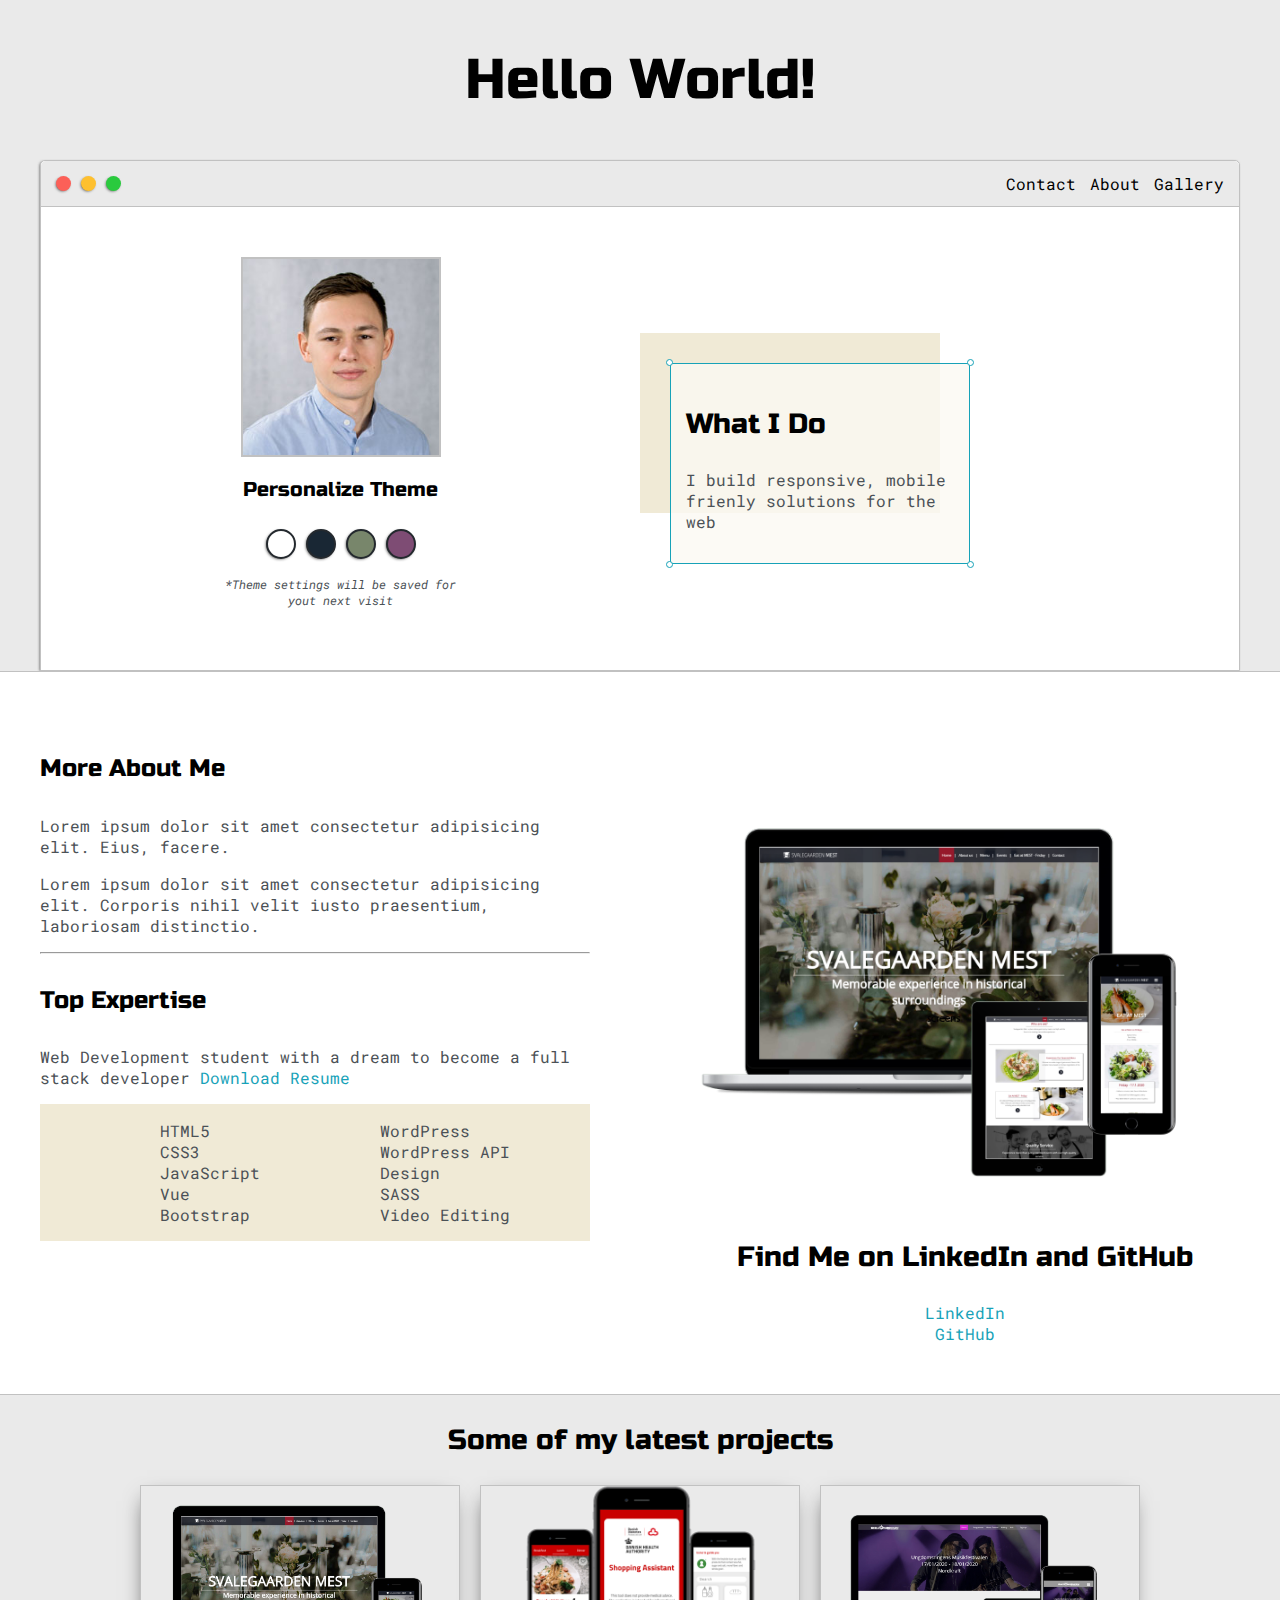
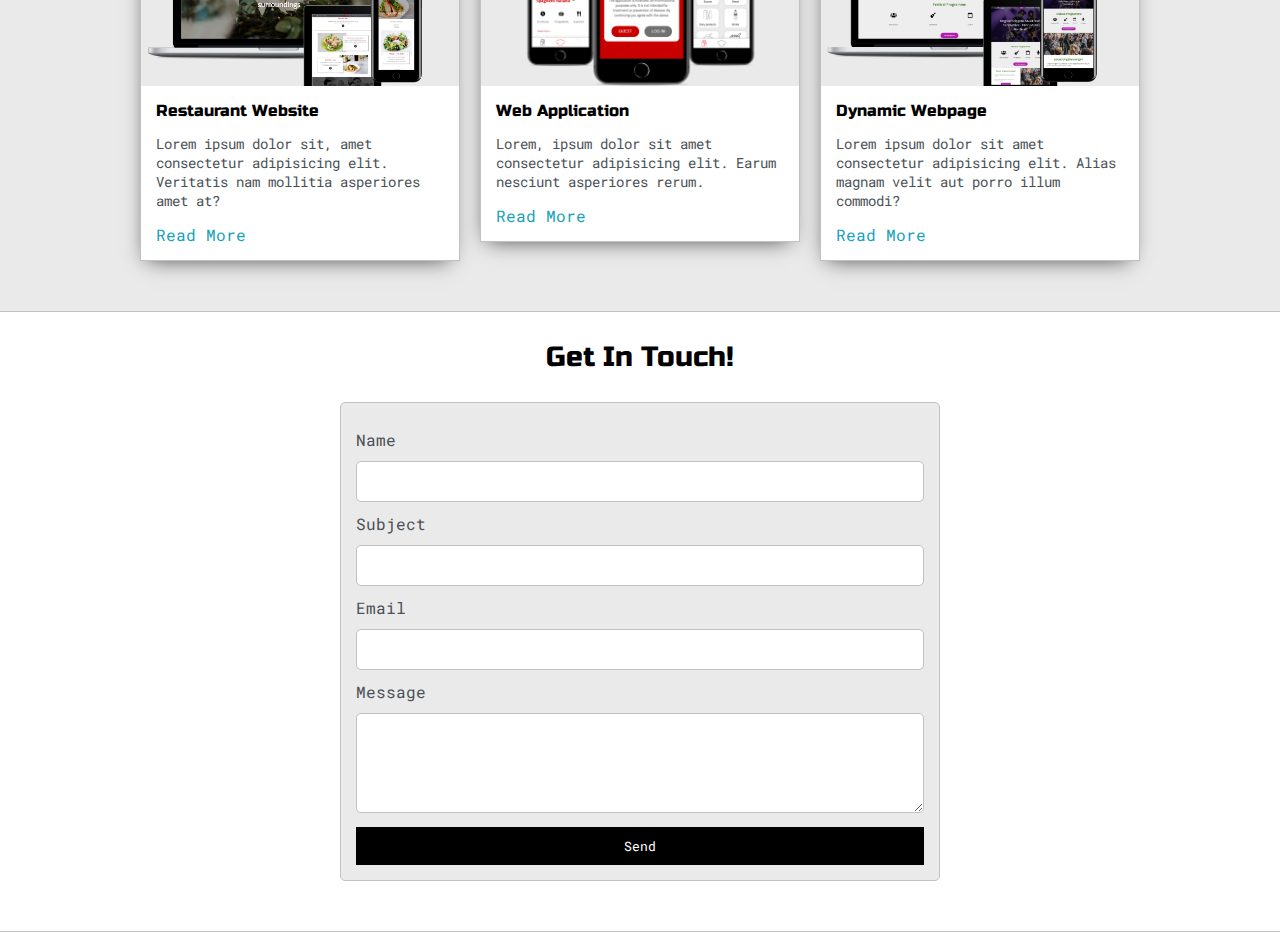
==== index.html @ 0203fe3f "Starter files" ====
<!DOCTYPE html>
<html lang="en">

<head>
    <meta charset="UTF-8">
    <meta name="viewport" content="width=device-width, initial-scale=1.0">
    <link href="https://fonts.googleapis.com/css2?family=Russo+One&display=swap" rel="stylesheet">
    <link href="https://fonts.googleapis.com/css2?family=Roboto+Mono:wght@500&family=Russo+One&display=swap"
        rel="stylesheet">
    <link rel="stylesheet" href="styles/style.css">
    <link id="theme-style" rel="stylesheet" href="">
    <script src="scripts/main.js" defer></script>
    <title>Viktor Cebotarjov</title>
</head>

<body>

    <section class="section1">
        <div class="main-container">
            <div class="greeting-wrapper">
                <h1>Hello World!</h1>
            </div>

            <!-- nav -->
            <div class="intro-wrapper">
                <div class="nav-wrapper">
                    <div class="dots-wrapper">
                        <div class="browser-dot" id="dot1"></div>
                        <div class="browser-dot" id="dot2"></div>
                        <div class="browser-dot" id="dot3"></div>
                    </div>

                    <ul id="navigation">
                        <li><a href="#">Contact</a></li>
                        <li><a href="#">About</a></li>
                        <li><a href="#">Gallery</a></li>
                    </ul>
                </div>

                <div class="left-column">
                    <img src="images/viktor2.2.jpg" alt="me" id="profile-pic">
                    <h5>Personalize Theme</h5>

                    <div id="theme-options-wrapper">
                        <div data-mode="light" class="theme-dot" id="light-mode"></div>
                        <div data-mode="blue" class="theme-dot" id="blue-mode"></div>
                        <div data-mode="green" class="theme-dot" id="green-mode"></div>
                        <div data-mode="purple" class="theme-dot" id="purple-mode"></div>
                    </div>

                    <p id="settings-note">*Theme settings will be saved for<br>yout next visit</p>
                </div>

                <div class="right-column">
                    <div id="preview-shadow">
                        <div id="preview">
                            <div class="corner" id="corner-tl"></div>
                            <div class="corner" id="corner-tr"></div>
                            <h3>What I Do</h3>
                            <p>I build responsive, mobile frienly solutions for the web</p>
                            <div class="corner" id="corner-br"></div>
                            <div class="corner" id="corner-bl"></div>
                        </div>
                    </div>
                </div>
            </div>
        </div>
    </section>

    <section class="section2">
        <div class="main-container">
            <div class="about-wrapper">
                <div class="about-me">
                    <h4>More About Me</h4>
                    <p>Lorem ipsum dolor sit amet consectetur adipisicing elit. Eius, facere.</p>

                    <p>Lorem ipsum dolor sit amet consectetur adipisicing elit. Corporis nihil velit iusto praesentium,
                        laboriosam distinctio.</p>

                    <hr>

                    <h4>Top Expertise</h4>
                    <p>Web Development student with a dream to become a full stack developer
                        <a target="_blank" href="images/CV_Viktor.pdf">Download Resume</a>
                    </p>

                    <div id="skills">
                        <ul>
                            <li>HTML5</li>
                            <li>CSS3</li>
                            <li>JavaScript</li>
                            <li>Vue</li>
                            <li>Bootstrap</li>
                        </ul>
                        <ul>
                            <li>WordPress</li>
                            <li>WordPress API</li>
                            <li>Design</li>
                            <li>SASS</li>
                            <li>Video Editing</li>
                        </ul>
                    </div>
                </div>


                <div class="social-links">
                    <img id="social-image" src="images/svale.PNG" alt="img">
                    <h3>Find Me on LinkedIn and GitHub</h3>
                    <a target="_blank" href="#">LinkedIn</a>
                    <a target="_blank" href="#">GitHub</a>
                </div>
            </div>
        </div>
    </section>

    <section class="section1">
        <div class="main-container">
            <h3 class="post-heading">Some of my latest projects</h3>
            <div class="post-wrapper">
                <div>
                    <!-- work 1 -->
                    <div class="post">
                        <img src="images/svale.PNG" alt="svale" class="thumbnail">
                        <div class="post-preview">
                            <h6 class="post-title">Restaurant Website</h6>
                            <p class="post-intro">Lorem ipsum dolor sit, amet consectetur adipisicing elit. Veritatis
                                nam mollitia asperiores amet at?</p>
                            <a href="work.html">Read More</a>
                        </div>
                    </div>
                </div>

                <div>
                    <!-- work 2 -->
                    <div class="post">
                        <img src="images/diabetes.png" alt="svale" class="thumbnail">
                        <div class="post-preview">
                            <h6 class="post-title">Web Application</h6>
                            <p class="post-intro">Lorem, ipsum dolor sit amet consectetur adipisicing elit. Earum
                                nesciunt asperiores rerum.</p>
                            <a href="#">Read More</a>
                        </div>
                    </div>
                </div>

                <div>
                    <!-- work 3 -->
                    <div class="post">
                        <img src="images/festival.png" alt="svale" class="thumbnail">
                        <div class="post-preview">
                            <h6 class="post-title">Dynamic Webpage</h6>
                            <p class="post-intro">Lorem ipsum dolor sit amet consectetur adipisicing elit. Alias magnam
                                velit aut porro illum commodi?</p>
                            <a href="#">Read More</a>
                        </div>
                    </div>
                </div>

            </div>
        </div>
    </section>

    <section class="section2">
        <div class="main-container">
            <h3 class="post-heading">Get In Touch!</h3>

            <form id="contact-form">
                <label>Name</label>
                <input class="input-field" type="text" name="name">

                <label>Subject</label>
                <input type="text" class="input-field" name="subject">

                <label>Email</label>
                <input type="text" class="input-field" name="email">

                <label>Message</label>
                <textarea name="message" class="input-field"></textarea>

                <input type="submit" value="Send" id="submit-btn">
            </form>
        </div>
    </section>

</body>

</html>
---- styles/style.css ----
/* variables */
/* for switching themes */
:root {
    --main-color: #eaeaea;
    --secondary-color: #fff;

    --border-color: #c1c1c1;

    --main-text: #000;
    --secondary-text: #4b5156;

    --theme-border: #24292e;
    --preview-bg: rgb(251, 249, 243, 0.8);
    --preview-shadow: #f0ead6;

    --btn-color: #000;
}

html, body {
    padding: 0;
    margin: 0;
}

body * {
    transition: 0.3s;
}

* {
    box-sizing: border-box;
}

h1, h2, h3 ,h4,h5, h6, strong {
    color: var(--main-text);
    font-family: 'Russo One', sans-serif;
    font-weight: 500;
}

h1 {font-size: 56px;}
h2 {font-size: 36px;}
h3 {font-size: 28px;}
h4 {font-size: 24px;}
h5 {font-size: 20px;}
h6 {font-size: 16px;}

a {
    text-decoration: none;
    color: #17a2b8;
    font-family: 'Roboto Mono', monospace;
}

ul {
    list-style: none;
}

p, li, span, label, input, textarea {
    color: var(--secondary-text);
    font-family: 'Roboto Mono', monospace;
}

.section1 {
    background-color: var(--main-color);
    border-bottom: 1px solid var(--border-color);
    overflow: auto;
}

.section2 {
    background-color: var(--secondary-color);
    border-bottom: 1px solid var(--border-color);
    overflow: auto;
}

.main-container {
    width: 1200px;
    margin: 0 auto;
}

.greeting-wrapper {
    display: grid;
    text-align: center;
    align-content: center;
    min-height: 10em;
}

.intro-wrapper {
    background-color: var(--secondary-color);
    border: 1px solid var(--border-color);
    border-radius: 5px 5px 0 0;

    -webkit-box-shadow: -1px 1px 3px -1px rgba(0, 0, 0, 0.75);
    -moz-box-shadow: -1px 1px 3px -1px rgba(0, 0, 0, 0.75);
    box-shadow: -1px 1px 3px -1px rgba(0, 0, 0, 0.75);
    
    display: grid;
    grid-template-columns: 1fr 1fr;
    grid-template-areas: 
    "nav nav"
    "left right";
}

/* NAVIGATION */
.nav-wrapper {
    grid-area: nav;
    border-bottom: 1px solid var(--border-color);
    display: flex;
    justify-content: space-between;
    align-items: center;
    border-radius: 5px 5px 0 0;
    background-color: var(--main-color);
}

#navigation a{
    color: var(--main-text);
}

#navigation {
    margin: 0;
    padding: 10px;
}

#navigation li {
    display: inline-block;
    margin: 0 5px;
}

.dots-wrapper {
    display: flex;
    padding: 10px;
}

.browser-dot {
    background-color: #000;
    height: 15px;
    width: 15px;
    border-radius: 50%;
    margin: 5px;

    -webkit-box-shadow: -1px 1px 3px -1px rgba(0, 0, 0, 0.75);
    -moz-box-shadow: -1px 1px 3px -1px rgba(0, 0, 0, 0.75);
    box-shadow: -1px 1px 3px -1px rgba(0, 0, 0, 0.75);
}

#dot1 {
    background-color: #FC6058;
}
#dot2 {
    background-color: #FEC02F;
}
#dot3 {
    background-color: #2ACA3E;
}

/* LEFT SIDE */
.left-column {
    grid-area: left;
    padding: 50px 0;
}

#profile-pic {
    display: block;
    margin: 0 auto;
    height: 200px;
    width: 200px;
    object-fit: cover;
    border: 2px solid var(--border-color);
}

#theme-options-wrapper {
    display: flex;
    justify-content: center;
}

.theme-dot {
    height: 30px;
    width: 30px;
    border-radius: 50%;
    cursor: pointer;
    background-color: #000;
    margin: 5px;
    border: 2px solid var(--theme-border);
    -webkit-box-shadow: -1px 1px 3px -1px rgba(0, 0, 0, 0.75);
    -moz-box-shadow: -1px 1px 3px -1px rgba(0, 0, 0, 0.75);
    box-shadow: -1px 1px 3px -1px rgba(0, 0, 0, 0.75);
}

.theme-dot:hover {
    border-width: 5px;
}

#light-mode {
    background-color: #fff;
}
#blue-mode {
    background-color: #192734;
}
#green-mode {
    background-color: #78866b;
}
#purple-mode {
    background-color: #7E4C74;
}

#settings-note {
    font-size: 12px;
    font-style: italic;
    text-align: center;
}

.left-column h5 {
    text-align: center;
    line-height: 0px;
}


/* RIGHT SIDE */
.right-column {
    grid-area: right;
    display: grid;
    align-content: center;
    padding: 30px 0 60px 0;
}

#preview-shadow {
    background-color: var(--preview-shadow);
    height: 180px;
    width: 300px;
    padding: 30px 0 0 30px;
}

#preview  {
    width: 300px;
    border: 1.5px solid #17a2b8;
    background-color: var(--preview-bg);
    padding: 15px;
    position: relative;
}

.corner {
    width: 7px;
    height: 7px;
    border-radius: 50%;
    border: 1.5px solid #17a2b8;
    background-color: #fff;
    position: absolute;
}

#corner-tl {
    top: -5px;
    left: -5px;
}
#corner-tr {
    top: -5px;
    right: -5px;
}
#corner-br {
    bottom: -5px;
    right: -5px;
}
#corner-bl {
    bottom: -5px;
    left: -5px;
}

/* ABOUT SECTION */
.about-wrapper {
    display: grid;
    grid-template-columns: repeat(auto-fit, minmax(320px, 1fr));
    padding: 50px 0;
    gap: 100px;
}

#skills {
    display: flex;
    justify-content: space-evenly;
    background-color: var(--preview-shadow);
}

.social-links {
    display: grid;
    align-content: center;
    text-align: center;
}

#social-image {
    width: 100%;
}

/* POSTS */
.post-heading {
    text-align: center;
}

.post-wrapper {
    display: grid;
    grid-template-columns: repeat(auto-fit, 320px);
    gap: 20px;
    justify-content: center;
    padding-bottom: 50px;
}

.post {
    border: 1px solid var(--border-color);
    -webkit-box-shadow: -2px 7px 21px -9px rgba(0, 0, 0, 0.75);
    -moz-box-shadow: -2px 7px 21px -9px rgba(0, 0, 0, 0.75);
    box-shadow: -2px 7px 21px -9px rgba(0, 0, 0, 0.75);
}

.thumbnail {
    width: 100%;
    height: 200px;
    display: block;
    object-fit: cover;
}

.post-preview {
    background-color: #fff;
    padding: 15px;
}

.post-title {
    color: #000;
    margin: 0;
}

.post-intro {
    color: #4b5156;
    font-size: 14px;
}

/* CONTACT FORM */
#contact-form {
    display: block;
    max-width: 600px;
    margin: 0 auto;
    border: 1px solid var(--border-color);
    padding: 15px;
    border-radius: 5px;
    background-color: var(--main-color);
    margin-bottom: 50px;
}

.input-field {
    width: 100%;
    padding: 10px 0;
    background-color: var(--secondary-color);
    border-radius: 5px;
    border: 1px solid var(--border-color);
    font-size: 14px;
}

#submit-btn {
    margin-top: 10px;
    width: 100%;
    padding: 10px 0;
    color: #fff;
    background-color: var(--btn-color);
    border: none;
}

#contact-form label {
    line-height: 2.7rem;
}

#contact-form textarea {
    min-height: 100px;
    font-size: 14px;
}

/* Media queries */
@media  screen and (max-width: 1200px) {
    .main-container {
        width: 95%;
    }
}

@media  screen and (max-width: 800px) {
    .intro-wrapper {        
        grid-template-columns: 1fr;
        grid-template-areas: 
        "nav"
        "left"
        "right";
    }

    .right-column {
        justify-content: center;
    }
}
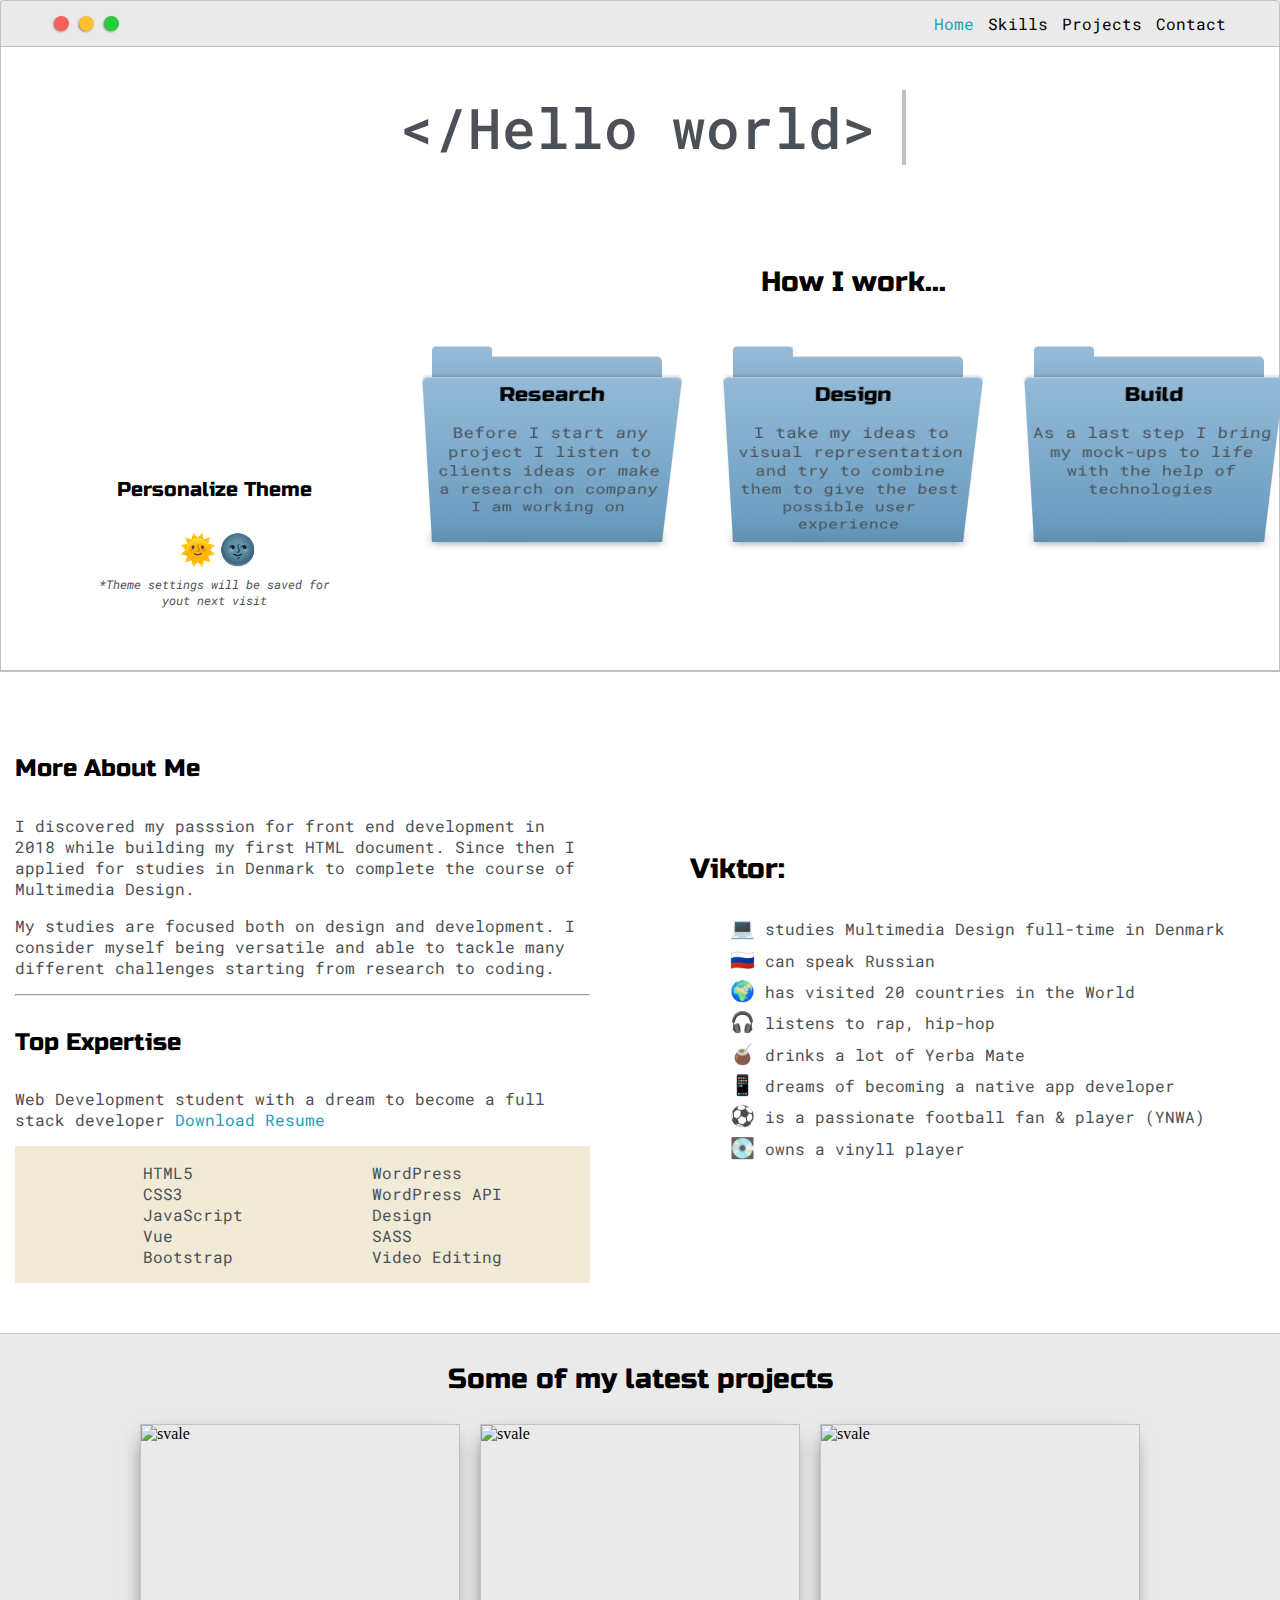
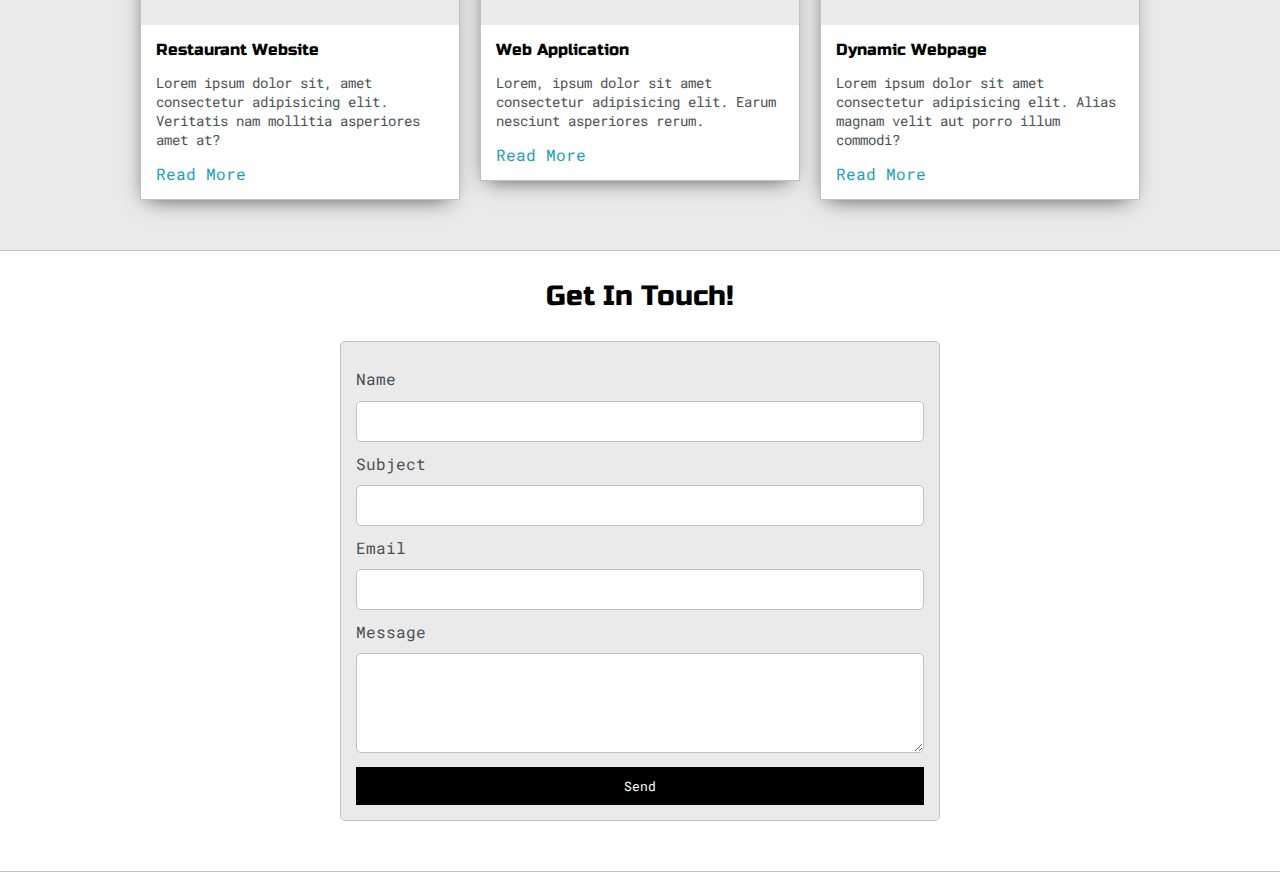
==== commit 1ee2f5fa: "overall look" ====
--- a/index.html
+++ b/index.html
@@ -4,65 +4,114 @@
 <head>
     <meta charset="UTF-8">
     <meta name="viewport" content="width=device-width, initial-scale=1.0">
+    <meta name="description"
+        content="Specializing in responsive designs, custom and dynamic web solutions with the help of HTML5, CSS3, JavaScript and WordPress!">
     <link href="https://fonts.googleapis.com/css2?family=Russo+One&display=swap" rel="stylesheet">
     <link href="https://fonts.googleapis.com/css2?family=Roboto+Mono:wght@500&family=Russo+One&display=swap"
         rel="stylesheet">
-    <link rel="stylesheet" href="styles/style.css">
+    <link rel="stylesheet" href="https://use.fontawesome.com/releases/v5.13.0/css/all.css"
+        integrity="sha384-Bfad6CLCknfcloXFOyFnlgtENryhrpZCe29RTifKEixXQZ38WheV+i/6YWSzkz3V" crossorigin="anonymous">
+    <link rel="stylesheet" href="assets/styles/style.css">
     <link id="theme-style" rel="stylesheet" href="">
-    <script src="scripts/main.js" defer></script>
-    <title>Viktor Cebotarjov</title>
+    <script src="assets/scripts/main.js" defer></script>
+    <title>Viktor | Responsive Web Solutions </title>
 </head>
 
 <body>
 
     <section class="section1">
-        <div class="main-container">
-            <div class="greeting-wrapper">
-                <h1>Hello World!</h1>
-            </div>
-
-            <!-- nav -->
-            <div class="intro-wrapper">
-                <div class="nav-wrapper">
-                    <div class="dots-wrapper">
-                        <div class="browser-dot" id="dot1"></div>
-                        <div class="browser-dot" id="dot2"></div>
-                        <div class="browser-dot" id="dot3"></div>
-                    </div>
-
-                    <ul id="navigation">
-                        <li><a href="#">Contact</a></li>
-                        <li><a href="#">About</a></li>
-                        <li><a href="#">Gallery</a></li>
-                    </ul>
-                </div>
-
-                <div class="left-column">
-                    <img src="images/viktor2.2.jpg" alt="me" id="profile-pic">
-                    <h5>Personalize Theme</h5>
-
-                    <div id="theme-options-wrapper">
-                        <div data-mode="light" class="theme-dot" id="light-mode"></div>
-                        <div data-mode="blue" class="theme-dot" id="blue-mode"></div>
-                        <div data-mode="green" class="theme-dot" id="green-mode"></div>
-                        <div data-mode="purple" class="theme-dot" id="purple-mode"></div>
-                    </div>
-
-                    <p id="settings-note">*Theme settings will be saved for<br>yout next visit</p>
-                </div>
-
-                <div class="right-column">
-                    <div id="preview-shadow">
-                        <div id="preview">
-                            <div class="corner" id="corner-tl"></div>
-                            <div class="corner" id="corner-tr"></div>
-                            <h3>What I Do</h3>
-                            <p>I build responsive, mobile frienly solutions for the web</p>
-                            <div class="corner" id="corner-br"></div>
-                            <div class="corner" id="corner-bl"></div>
-                        </div>
-                    </div>
-                </div>
+        <!-- nav -->
+        <div class="intro-wrapper">
+
+            <div class="menu-btn">
+                <div class="btn-line"></div>
+                <div class="btn-line"></div>
+                <div class="btn-line"></div>
+            </div>
+
+            <nav class="nav-wrapper menu">
+                <div class="dots-wrapper menu-logo">
+                    <div class="browser-dot" id="dot1"></div>
+                    <div class="browser-dot" id="dot2"></div>
+                    <div class="browser-dot" id="dot3"></div>
+                </div>
+
+                <!-- logo -->
+                <!-- <a href="index.html" class="menu-logo"><h1>Vktr</h1></a> -->
+
+                <!-- nav items -->
+                <ul id="navigation" class="menu-nav">
+                    <li class="nav-item">
+                        <a href="index.html" class="nav-link current">Home</a>
+                    </li>
+                    <li class="nav-item">
+                        <a href="skills.html" class="nav-link">Skills</a>
+                    </li>
+                    <li class="nav-item">
+                        <a href="projects.html" class="nav-link">Projects</a>
+                    </li>
+                    <li class="nav-item">
+                        <a href="contact.html" class="nav-link">Contact</a>
+                    </li>
+                </ul>
+            </nav>
+
+
+            <div class="greeting-wrapper top-column">
+                <h1>
+                    <span>&lt;/Hello world&gt;</span>
+                </h1>
+            </div>
+
+            <div class="left-column">
+                <img src="assets/images/viktor2.2.jpg" alt="me" id="profile-pic">
+                <h5>Personalize Theme</h5>
+
+                <div id="theme-options-wrapper">
+                    <div data-mode="light" id="light-mode" class="theme-dot"><span style='font-size:30px;'>&#127774;</span></div>
+                    <div data-mode="blue" id="blue-mode" class="theme-dot"><span style='font-size:30px;'>&#127770;</span></div>
+                </div>
+
+                <p id="settings-note">*Theme settings will be saved for<br>yout next visit</p>
+            </div>
+
+            <div class="right-column">
+
+                <h3>How I work...</h3>
+
+                <div class="folder-wrapper">
+                    <div class="folder">
+                        <div class="front">
+                            <h5><i class="fas fa-search"></i> Research</h5>
+                            <p>Before I start any project I listen to clients ideas or make a research on company I am
+                                working on</p>
+                        </div>
+                        <div class="back"></div>
+                    </div>
+
+
+                    <div class="folder">
+                        <div class="front">
+                            <h5><i class="fas fa-palette"></i> Design</h5>
+                            <p>I take my ideas to visual representation and try to combine them to give the best
+                                possible
+                                user experience</p>
+                        </div>
+                        <div class="back">
+                        </div>
+                    </div>
+
+
+                    <div class="folder">
+
+                        <div class="front">
+                            <h5><i class="fas fa-code"></i> Build</h5>
+                            <p>As a last step I bring my mock-ups to life with the help of technologies</p>
+                        </div>
+                        <div class="back"></div>
+                    </div>
+                </div>
+
             </div>
         </div>
     </section>
@@ -72,16 +121,15 @@
             <div class="about-wrapper">
                 <div class="about-me">
                     <h4>More About Me</h4>
-                    <p>Lorem ipsum dolor sit amet consectetur adipisicing elit. Eius, facere.</p>
-
-                    <p>Lorem ipsum dolor sit amet consectetur adipisicing elit. Corporis nihil velit iusto praesentium,
-                        laboriosam distinctio.</p>
+                    <p>I discovered my passsion for front end development in 2018 while building my first HTML document. Since then I applied for studies in Denmark to complete the course of Multimedia Design.</p>
+
+                    <p>My studies are focused both on design and development. I consider myself being versatile and able to tackle many different challenges starting from research to coding.</p>
 
                     <hr>
 
                     <h4>Top Expertise</h4>
                     <p>Web Development student with a dream to become a full stack developer
-                        <a target="_blank" href="images/CV_Viktor.pdf">Download Resume</a>
+                        <a target="_blank" href="assets/images/CV_Viktor.pdf">Download Resume</a>
                     </p>
 
                     <div id="skills">
@@ -103,11 +151,18 @@
                 </div>
 
 
-                <div class="social-links">
-                    <img id="social-image" src="images/svale.PNG" alt="img">
-                    <h3>Find Me on LinkedIn and GitHub</h3>
-                    <a target="_blank" href="#">LinkedIn</a>
-                    <a target="_blank" href="#">GitHub</a>
+                <div class="about-facts">
+                    <h3>Viktor:</h3>
+                    <ul>
+                        <li><span style='font-size:20px;'>&#128187;</span> studies Multimedia Design full-time in Denmark</li>
+                        <li><span style='font-size:20px;'>&#127479;&#127482;</span> can speak Russian</li>
+                        <li><span style='font-size:20px;'>&#127757;</span> has visited 20 countries in the World</li>
+                        <li><span style='font-size:20px;'>&#127911;</span> listens to rap, hip-hop</li>
+                        <li><span style='font-size:20px;'>&#129481;</span> drinks a lot of Yerba Mate</li>
+                        <li><span style='font-size:20px;'>&#128241;</span> dreams of becoming a native app developer</li>
+                        <li><span style='font-size:20px;'>&#9917;</span> is a passionate football fan & player (YNWA)</li>
+                        <li><span style='font-size:20px;'>&#128189;</span> owns a vinyll player</li>
+                    </ul>
                 </div>
             </div>
         </div>
@@ -120,7 +175,7 @@
                 <div>
                     <!-- work 1 -->
                     <div class="post">
-                        <img src="images/svale.PNG" alt="svale" class="thumbnail">
+                        <img src="assets/images/svale.PNG" alt="svale" class="thumbnail">
                         <div class="post-preview">
                             <h6 class="post-title">Restaurant Website</h6>
                             <p class="post-intro">Lorem ipsum dolor sit, amet consectetur adipisicing elit. Veritatis
@@ -133,7 +188,7 @@
                 <div>
                     <!-- work 2 -->
                     <div class="post">
-                        <img src="images/diabetes.png" alt="svale" class="thumbnail">
+                        <img src="assets/images/diabetes.png" alt="svale" class="thumbnail">
                         <div class="post-preview">
                             <h6 class="post-title">Web Application</h6>
                             <p class="post-intro">Lorem, ipsum dolor sit amet consectetur adipisicing elit. Earum
@@ -146,7 +201,7 @@
                 <div>
                     <!-- work 3 -->
                     <div class="post">
-                        <img src="images/festival.png" alt="svale" class="thumbnail">
+                        <img src="assets/images/festival.png" alt="svale" class="thumbnail">
                         <div class="post-preview">
                             <h6 class="post-title">Dynamic Webpage</h6>
                             <p class="post-intro">Lorem ipsum dolor sit amet consectetur adipisicing elit. Alias magnam
--- a/assets/styles/style.css
+++ b/assets/styles/style.css
@@ -0,0 +1,578 @@
+/* variables */
+/* for switching themes */
+:root {
+    --main-color: #eaeaea;
+    --secondary-color: #fff;
+
+    --border-color: #c1c1c1;
+
+    --main-text: #000;
+    --secondary-text: #4b5156;
+
+    --theme-border: #24292e;
+    --preview-bg: rgb(251, 249, 243, 0.8);
+    --preview-shadow: #f0ead6;
+
+    --nav-active: #17a2b8;
+    --btn-color: #000;
+}
+
+html, body {
+    padding: 0;
+    margin: 0;
+}
+
+body * {
+    transition: 0.3s;
+}
+
+* {
+    box-sizing: border-box;
+}
+
+h1, h2, h3 ,h4,h5, h6, strong {
+    color: var(--main-text);
+    font-family: 'Russo One', sans-serif;
+    font-weight: 500;
+}
+
+h1 {font-size: 56px;}
+h2 {font-size: 36px;}
+h3 {font-size: 28px;}
+h4 {font-size: 24px;}
+h5 {font-size: 20px;}
+h6 {font-size: 16px;}
+
+a {
+    text-decoration: none;
+    color: #17a2b8;
+    font-family: 'Roboto Mono', monospace;
+}
+
+ul {
+    list-style: none;
+}
+
+p, li, span, label, input, textarea {
+    color: var(--secondary-text);
+    font-family: 'Roboto Mono', monospace;
+}
+
+.section1 {
+    background-color: var(--main-color);
+    border-bottom: 1px solid var(--border-color);
+    width: 100%;
+    overflow: hidden;
+}
+
+.section2 {
+    background-color: var(--secondary-color);
+    border-bottom: 1px solid var(--border-color);
+    overflow: auto;
+}
+
+.main-container {
+    width: 1250px;
+    margin: 0 auto;
+}
+
+.intro-wrapper {
+    background-color: var(--secondary-color);
+    border: 1px solid var(--border-color);
+    border-radius: 5px 5px 0 0;
+
+    -webkit-box-shadow: -1px 1px 3px -1px rgba(0, 0, 0, 0.75);
+    -moz-box-shadow: -1px 1px 3px -1px rgba(0, 0, 0, 0.75);
+    box-shadow: -1px 1px 3px -1px rgba(0, 0, 0, 0.75);
+    
+    display: grid;
+    grid-template-columns: repeat(3, 1fr);
+    grid-template-areas: 
+    "nav nav nav"
+    "top top top"
+    "left right right";
+}
+
+/* NAVIGATION */
+.nav-wrapper {
+    grid-area: nav;
+    border-bottom: 1px solid var(--border-color);
+    display: flex;
+    justify-content: space-between;
+    align-items: center;
+    border-radius: 5px 5px 0 0;
+    background-color: var(--main-color);
+}
+
+.menu {
+    padding: 0 3%;
+}
+
+#navigation a{
+    color: var(--main-text);
+}
+
+#navigation {
+    margin: 0;
+    padding: 10px;
+}
+
+#navigation li {
+    display: inline-block;
+    margin: 0 5px;
+}
+
+#navigation li a:hover {
+    color: var(--nav-active);
+}
+
+#navigation .current {
+    color: var(--nav-active);
+}
+
+.dots-wrapper {
+    display: flex;
+    padding: 10px;
+}
+
+.browser-dot {
+    background-color: #000;
+    height: 15px;
+    width: 15px;
+    border-radius: 50%;
+    margin: 5px;
+
+    -webkit-box-shadow: -1px 1px 3px -1px rgba(0, 0, 0, 0.75);
+    -moz-box-shadow: -1px 1px 3px -1px rgba(0, 0, 0, 0.75);
+    box-shadow: -1px 1px 3px -1px rgba(0, 0, 0, 0.75);
+}
+
+#dot1 {
+    background-color: #FC6058;
+}
+#dot2 {
+    background-color: #FEC02F;
+}
+#dot3 {
+    background-color: #2ACA3E;
+}
+
+/* TOP COLUMN - GREETING */
+.top-column {
+    grid-area: top;
+}
+
+.greeting-wrapper {
+    display: grid;
+    text-align: center;
+    align-content: center;
+    min-height: 10em;
+}
+.greeting-wrapper h1 {
+    border-right: 4px solid var(--border-color);
+    animation: typing 2.1s steps(14) 1s 1 normal both, cursor 1s steps(14) infinite;
+    overflow: hidden;
+    white-space: nowrap;
+    width: 14ch;
+    margin: 0 auto;
+}
+
+@keyframes typing {
+    0% {
+        width: 0ch;
+    }
+    100% {
+        width: 14ch;
+    }
+}
+
+@keyframes cursor {
+    from, to {
+        border-color: transparent
+    }
+    90% {
+        border-color: var(--border-color);
+    }
+}
+/* LEFT SIDE */
+.left-column {
+    grid-area: left;
+    padding: 50px 0;
+    margin: 0 auto;
+}
+
+#profile-pic {
+    display: block;
+    margin: 0 auto;
+    height: 200px;
+    width: 200px;
+    object-fit: cover;
+    border: 1px solid transparent;
+    border-radius: 150px;
+}
+
+#theme-options-wrapper {
+    display: flex;
+    justify-content: center;
+}
+
+.theme-dot {
+    height: 30px;
+    width: 30px;
+    cursor: pointer;
+    margin: 5px;
+}
+
+#settings-note {
+    font-size: 12px;
+    font-style: italic;
+    text-align: center;
+}
+
+.left-column h5 {
+    text-align: center;
+    line-height: 0px;
+}
+
+/* RIGHT SIDE */
+.right-column {
+    grid-area: right;
+    display: flex;
+    flex-direction: column;
+    align-content: center;
+    padding: 30px 0 60px 0;
+    text-align: center;
+}
+.folder-wrapper {
+    display: flex;
+    flex-direction: row;
+    justify-content: space-between;
+    align-content: center;
+    padding: 30px 0 60px 0;
+}
+
+
+/* FOLDERS */
+.folder {
+    /* This will enable the 3D effect. Decrease this value
+     * to make the perspective more pronounced: */
+    -webkit-perspective: 800px;
+    -moz-perspective: 800px;
+    perspective: 800px;
+    position: relative;
+    z-index: 0;
+    width: 160px;
+    height: 120px;
+    margin-right: 90px;
+}
+
+.folder div {
+    width:230px;
+    height:185px;
+    background-color:#93bad8;
+    position:absolute;
+    top:0;
+    left:50%;
+    margin-left:-75px;
+}
+
+.folder .front{
+    border-radius:5px 5px 0 0;
+    
+    -moz-transform:rotateX(-30deg);
+    -webkit-transform:rotateX(-30deg);
+    transform:rotateX(-30deg);
+
+    -moz-transform-origin:50% 100%;
+    -webkit-transform-origin:50% 100%;
+    transform-origin:50% 100%;
+
+    background-image: -moz-linear-gradient(top, #93bad8 0%, #6c9dc0 85%, #628faf 100%);
+    background-image: -webkit-linear-gradient(top, #93bad8 0%, #6c9dc0 85%, #628faf 100%);
+    background-image: linear-gradient(top, #93bad8 0%, #6c9dc0 85%, #628faf 100%);
+
+    box-shadow:0 -2px 2px rgba(0,0,0,0.1), 0 1px rgba(255,255,255,0.35) inset;
+
+    z-index:10;
+    color: #5A88A9;
+    text-align: center;
+    padding: 5px;
+}
+
+.folder .front h5 {
+    margin: 0;
+    padding: 0;
+}
+
+.folder .back{
+    background-image: -webkit-linear-gradient(top, #93bad8 0%, #89afcc 10%, #5985a5 60%);
+    background-image: -moz-linear-gradient(top, #93bad8 0%, #89afcc 10%, #5985a5 60%);
+    background-image: linear-gradient(top, #93bad8 0%, #89afcc 10%, #5985a5 60%);
+
+    border-radius:0 5px 0 0;
+    box-shadow:0 -1px 1px rgba(0,0,0,0.15);
+}
+
+/* The top part */
+.folder .back:before{
+    content:'';
+    width:60px;
+    height:10px;
+    border-radius:4px 4px 0 0;
+    background-color:#93bad8;
+    position: absolute;
+    top:-10px;
+    left:0px;
+    box-shadow:0 -1px 1px rgba(0,0,0,0.15);
+}
+
+/* The shadow */
+.folder .back:after{
+    content:'';
+    width:100%;
+    height:4px;
+    border-radius:5px;
+    position: absolute;
+    bottom:5px;
+    left:0px;
+    box-shadow:0 4px 8px #333;
+}
+
+
+/* ABOUT SECTION */
+.about-wrapper {
+    display: grid;
+    grid-template-columns: repeat(auto-fit, minmax(320px, 1fr));
+    padding: 50px 0;
+    gap: 100px;
+}
+
+#skills {
+    display: flex;
+    justify-content: space-evenly;
+    background-color: var(--preview-shadow);
+}
+
+.about-facts {
+    align-content: center;
+    text-align: left;
+}
+.about-facts ul li {
+    padding-bottom: 1%;
+}
+
+/* POSTS */
+.post-heading {
+    text-align: center;
+}
+
+.post-wrapper {
+    display: grid;
+    grid-template-columns: repeat(auto-fit, 320px);
+    gap: 20px;
+    justify-content: center;
+    padding-bottom: 50px;
+}
+
+.post {
+    border: 1px solid var(--border-color);
+    -webkit-box-shadow: -2px 7px 21px -9px rgba(0, 0, 0, 0.75);
+    -moz-box-shadow: -2px 7px 21px -9px rgba(0, 0, 0, 0.75);
+    box-shadow: -2px 7px 21px -9px rgba(0, 0, 0, 0.75);
+}
+
+.thumbnail {
+    width: 100%;
+    height: 200px;
+    display: block;
+    object-fit: cover;
+}
+
+.post-preview {
+    background-color: #fff;
+    padding: 15px;
+}
+
+.post-title {
+    color: #000;
+    margin: 0;
+}
+
+.post-intro {
+    color: #4b5156;
+    font-size: 14px;
+}
+
+/* CONTACT FORM */
+#contact-form {
+    display: block;
+    max-width: 600px;
+    margin: 0 auto;
+    border: 1px solid var(--border-color);
+    padding: 15px;
+    border-radius: 5px;
+    background-color: var(--main-color);
+    margin-bottom: 50px;
+}
+
+.input-field {
+    width: 100%;
+    padding: 10px 0;
+    background-color: var(--secondary-color);
+    border-radius: 5px;
+    border: 1px solid var(--border-color);
+    font-size: 14px;
+}
+
+#submit-btn {
+    margin-top: 10px;
+    width: 100%;
+    padding: 10px 0;
+    color: #fff;
+    background-color: var(--btn-color);
+    border: none;
+}
+
+#contact-form label {
+    line-height: 2.7rem;
+}
+
+#contact-form textarea {
+    min-height: 100px;
+    font-size: 14px;
+}
+
+/* Media queries */
+@media  screen and (max-width: 1200px) {
+    
+}
+
+@media  screen and (max-width: 768px) {
+
+    /* HAMBURGER STYLING and NAVIGATION*/
+    .menu {
+        display: flex;
+        flex-direction: column;
+        height: 100vh;
+        position: fixed;
+        top: 0%;
+        width: 100%;
+        visibility: hidden;
+        background: none;
+    }
+    .menu.show {
+        visibility: visible;
+    }
+    ul.menu-nav.show, a.menu-logo.show {
+        transform: translate3d(0, 0, 0);
+    }
+    .menu a.menu-logo {
+        display: block;
+        height: 31vh;
+        width: 100%;
+        background: inherit;
+        align-items: center;
+        justify-content: center;
+        text-align: center;
+        padding-top: 15vh;
+        background: var(--main-color);
+    }
+    .logo {
+        margin: 5vw auto 0 auto;
+        width: 70px;
+    }
+    .menu-btn {
+        position: fixed;
+        z-index: 100;
+        right: 35px;
+        top: 35px;
+        cursor: pointer;
+        transition: all 0.5s ease-out;
+    }
+    .btn-line {
+        width: 28px;
+        height: 3px;
+        background: var(--theme-border);
+        margin-bottom: 5px;
+        transition: all 0.5s ease-out;
+    }
+    /* Styling nav items individual */
+    .menu .nav-link {
+        display: inline-block;
+        position: relative;
+        font-size: 4rem;
+        padding: 1rem 0;
+        font-weight: 400;
+        text-decoration: none;
+        transition: all 0.5s ease-out;
+    }
+    .nav-item:nth-child(1) {
+        transition-delay: 0.1s;
+    }
+    .nav-item:nth-child(2) {
+        transition-delay: 0.2s;
+    }
+    .nav-item:nth-child(3) {
+        transition-delay: 0.3s;
+    }
+    .nav-item:nth-child(4) {
+        transition-delay: 0.4s;
+    }
+    .nav-item:nth-child(5) {
+        transition-delay: 0.5s;
+    }
+    /* CLOSING STATE HAMBURGER*/
+    .menu-btn.close {
+        transform: rotate(180deg);
+    }
+    .menu-btn.close .btn-line:nth-child(1) {
+        transform: rotate(45deg) translate(5px, 5px);
+    }
+    .menu-btn.close .btn-line:nth-child(2) {
+        opacity: 0;
+    }
+    .menu-btn.close .btn-line:nth-child(3) {
+        transform: rotate(-45deg) translate(6.5px, -6.5px);
+    }
+    /* Styling nav items together */
+    .menu-nav {
+        position: absolute;
+        margin: 0;
+        padding: 0;
+        display: flex;
+        align-items: center;
+        justify-content: center;
+        text-align: center;
+        flex-flow: column wrap;
+        width: 100%;
+        height: 100vh;
+        overflow: hidden;
+        background: var(--main-color);
+        list-style: none;
+        transform: translate3d(0, -100%, 0);
+        /* puts it 100% over screen */
+        transition: all 0.5s ease-out;
+    }
+    .menu-nav.show {
+        transform: translate3d(0, 0, 0);
+    }
+    .nav-item {
+        transform: translate3d(600px, 0, 0);
+        transition: all 0.5s ease-out;
+    }
+    .nav-item.show {
+        transform: translate3d(0, 0, 0);
+    }
+    .intro-wrapper {        
+        grid-template-columns: 1fr;
+        grid-template-areas: 
+        "nav"
+        "top"
+        "left"
+        "right";
+    }
+
+    .right-column {
+        justify-content: center;
+    }
+}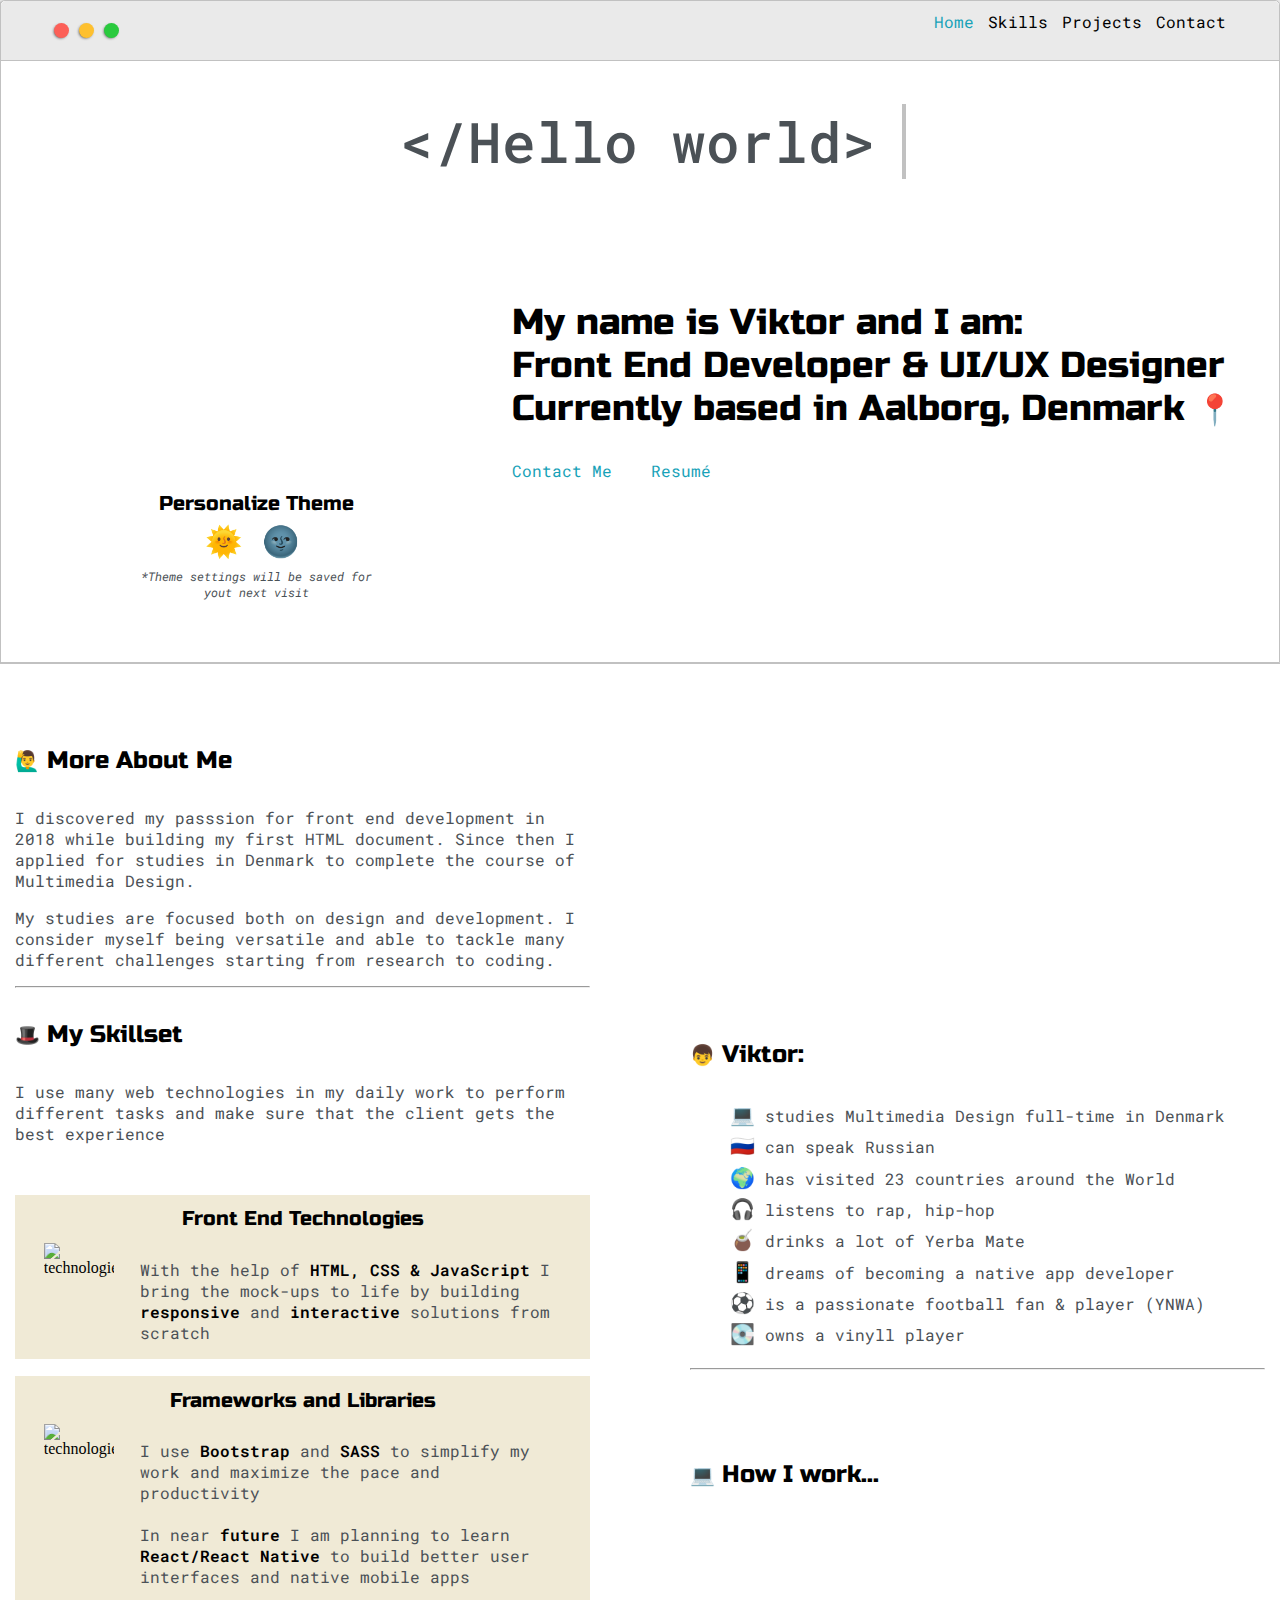
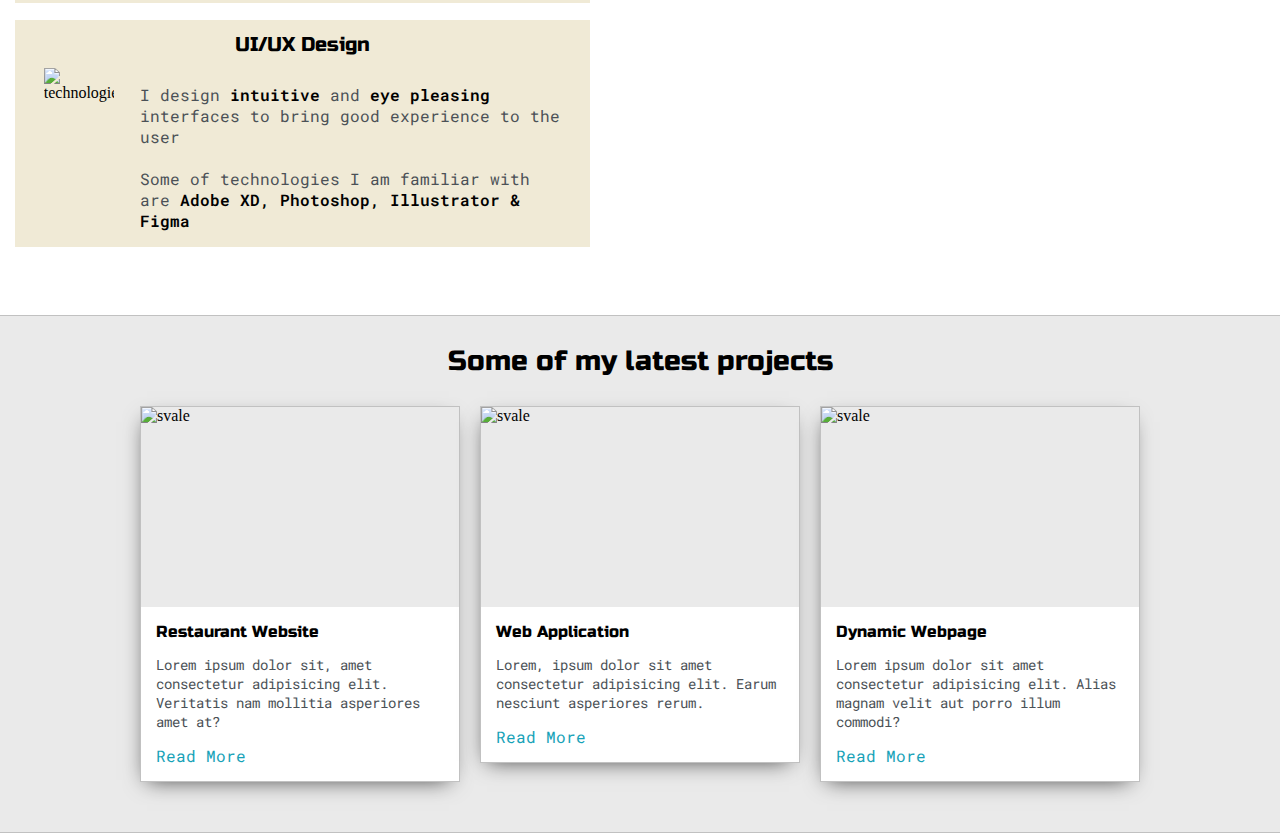
==== commit 4dce88b6: "Emoji, section change" ====
--- a/index.html
+++ b/index.html
@@ -45,7 +45,7 @@
                         <a href="index.html" class="nav-link current">Home</a>
                     </li>
                     <li class="nav-item">
-                        <a href="skills.html" class="nav-link">Skills</a>
+                        <a href="#skills" class="nav-link">Skills</a>
                     </li>
                     <li class="nav-item">
                         <a href="projects.html" class="nav-link">Projects</a>
@@ -53,7 +53,9 @@
                     <li class="nav-item">
                         <a href="contact.html" class="nav-link">Contact</a>
                     </li>
+                    <div id="battery" class="fa mobile-hide"></div>
                 </ul>
+
             </nav>
 
 
@@ -68,51 +70,25 @@
                 <h5>Personalize Theme</h5>
 
                 <div id="theme-options-wrapper">
-                    <div data-mode="light" id="light-mode" class="theme-dot"><span style='font-size:30px;'>&#127774;</span></div>
-                    <div data-mode="blue" id="blue-mode" class="theme-dot"><span style='font-size:30px;'>&#127770;</span></div>
+                    <div data-mode="light" id="light-mode" class="theme-dot"><span
+                            style='font-size:30px;'>&#127774;</span></div>
+                    <div data-mode="blue" id="blue-mode" class="theme-dot"><span
+                            style='font-size:30px;'>&#127770;</span></div>
                 </div>
 
                 <p id="settings-note">*Theme settings will be saved for<br>yout next visit</p>
             </div>
 
             <div class="right-column">
-
-                <h3>How I work...</h3>
-
-                <div class="folder-wrapper">
-                    <div class="folder">
-                        <div class="front">
-                            <h5><i class="fas fa-search"></i> Research</h5>
-                            <p>Before I start any project I listen to clients ideas or make a research on company I am
-                                working on</p>
-                        </div>
-                        <div class="back"></div>
-                    </div>
-
-
-                    <div class="folder">
-                        <div class="front">
-                            <h5><i class="fas fa-palette"></i> Design</h5>
-                            <p>I take my ideas to visual representation and try to combine them to give the best
-                                possible
-                                user experience</p>
-                        </div>
-                        <div class="back">
-                        </div>
-                    </div>
-
-
-                    <div class="folder">
-
-                        <div class="front">
-                            <h5><i class="fas fa-code"></i> Build</h5>
-                            <p>As a last step I bring my mock-ups to life with the help of technologies</p>
-                        </div>
-                        <div class="back"></div>
-                    </div>
-                </div>
-
-            </div>
+                <h2>My name is Viktor and I am:<br>
+                    Front End Developer & UI/UX Designer<br>
+                    Currently based in Aalborg, Denmark <span style='font-size:30px;'>&#128205;</span></h2>
+                <div class="hero-links">
+                    <a href="contact.html">Contact Me</a>
+                    <a target="_blank" href="assets/images/CV_Viktor.pdf">Resumé</a>
+                </div>
+            </div>
+            
         </div>
     </section>
 
@@ -120,50 +96,116 @@
         <div class="main-container">
             <div class="about-wrapper">
                 <div class="about-me">
-                    <h4>More About Me</h4>
-                    <p>I discovered my passsion for front end development in 2018 while building my first HTML document. Since then I applied for studies in Denmark to complete the course of Multimedia Design.</p>
-
-                    <p>My studies are focused both on design and development. I consider myself being versatile and able to tackle many different challenges starting from research to coding.</p>
+                    <h4 id="skills"><span style='font-size:20px;'> &#128587;&#8205;&#9794;&#65039;</span> More About Me
+                    </h4>
+                    <p>I discovered my passsion for front end development in 2018 while building my first HTML document.
+                        Since then I applied for studies in Denmark to complete the course of Multimedia Design.</p>
+
+                    <p>My studies are focused both on design and development. I consider myself being versatile and able
+                        to tackle many different challenges starting from research to coding.</p>
 
                     <hr>
 
-                    <h4>Top Expertise</h4>
-                    <p>Web Development student with a dream to become a full stack developer
-                        <a target="_blank" href="assets/images/CV_Viktor.pdf">Download Resume</a>
+                    <h4><span style='font-size:20px;'>&#127913;</span> My Skillset</h4>
+                    <p>I use many web technologies in my daily work to perform different tasks and make sure that the
+                        client gets the best experience
                     </p>
-
-                    <div id="skills">
-                        <ul>
-                            <li>HTML5</li>
-                            <li>CSS3</li>
-                            <li>JavaScript</li>
-                            <li>Vue</li>
-                            <li>Bootstrap</li>
-                        </ul>
-                        <ul>
-                            <li>WordPress</li>
-                            <li>WordPress API</li>
-                            <li>Design</li>
-                            <li>SASS</li>
-                            <li>Video Editing</li>
-                        </ul>
+                    <br>
+                    <div id="skill">
+                        <h5>Front End Technologies</h5>
+                        <div class="skills-description">
+                            <img src="assets/images/box1.svg" alt="technologies" width="70px">
+                            <p>With the help of <span class="highlight">HTML, CSS & JavaScript</span> I bring the
+                                mock-ups to life by building <span class="highlight">responsive</span> and <span
+                                    class="highlight">interactive</span> solutions from scratch</p>
+                        </div>
+                    </div>
+                    <div id="skill">
+                        <h5>Frameworks and Libraries</h5>
+                        <div class="skills-description">
+                            <img src="assets/images/box2.svg" alt="technologies" width="70px">
+                            <p>I use <span class="highlight">Bootstrap</span> and <span class="highlight">SASS</span> to
+                                simplify my work and maximize the pace and productivity <br>
+                                <br>
+                                In near <span class="highlight">future</span> I am planning to learn <span
+                                    class="highlight">React/React Native</span> to build better user interfaces and
+                                native mobile apps</p>
+                        </div>
+                    </div>
+                    <div id="skill">
+                        <h5>UI/UX Design</h5>
+                        <div class="skills-description">
+                            <img src="assets/images/box3.svg" alt="technologies" width="70px">
+                            <p>I design <span class="highlight">intuitive</span> and <span class="highlight">eye
+                                    pleasing</span> interfaces to bring good experience to the user<br>
+                                <br>
+                                Some of technologies I am familiar with are <span class="highlight">Adobe XD, Photoshop,
+                                    Illustrator & Figma</span></p>
+                        </div>
                     </div>
                 </div>
 
 
                 <div class="about-facts">
-                    <h3>Viktor:</h3>
+                    <h4><span style='font-size:20px;'>&#128102;</span> Viktor:</h4>
                     <ul>
-                        <li><span style='font-size:20px;'>&#128187;</span> studies Multimedia Design full-time in Denmark</li>
+                        <li><span style='font-size:20px;'>&#128187;</span> studies Multimedia Design full-time in
+                            Denmark</li>
                         <li><span style='font-size:20px;'>&#127479;&#127482;</span> can speak Russian</li>
-                        <li><span style='font-size:20px;'>&#127757;</span> has visited 20 countries in the World</li>
+                        <li><span style='font-size:20px;'>&#127757;</span> has visited 23 countries around the World
+                        </li>
                         <li><span style='font-size:20px;'>&#127911;</span> listens to rap, hip-hop</li>
                         <li><span style='font-size:20px;'>&#129481;</span> drinks a lot of Yerba Mate</li>
-                        <li><span style='font-size:20px;'>&#128241;</span> dreams of becoming a native app developer</li>
-                        <li><span style='font-size:20px;'>&#9917;</span> is a passionate football fan & player (YNWA)</li>
+                        <li><span style='font-size:20px;'>&#128241;</span> dreams of becoming a native app developer
+                        </li>
+                        <li><span style='font-size:20px;'>&#9917;</span> is a passionate football fan & player (YNWA)
+                        </li>
                         <li><span style='font-size:20px;'>&#128189;</span> owns a vinyll player</li>
                     </ul>
-                </div>
+
+                    <hr>
+
+                    <div class="right-column">
+
+                        <h4><span style='font-size:20px;'>&#128187;</span> How I work...</h4>
+
+                        <!-- <div class="folder-wrapper">
+                            <div class="folder">
+                                <div class="front">
+                                    <h5><i class="fas fa-search"></i> Research</h5>
+                                    <p>Before I start any project I listen to clients ideas or make a research on
+                                        company I am
+                                        working on</p>
+                                </div>
+                                <div class="back"></div>
+                            </div>
+
+
+                            <div class="folder">
+                                <div class="front">
+                                    <h5><i class="fas fa-palette"></i> Design</h5>
+                                    <p>I take my ideas to visual representation and try to combine them to give the best
+                                        possible
+                                        user experience</p>
+                                </div>
+                                <div class="back">
+                                </div>
+                            </div>
+
+
+                            <div class="folder">
+
+                                <div class="front">
+                                    <h5><i class="fas fa-code"></i> Build</h5>
+                                    <p>As a last step I bring my mock-ups to life with the help of technologies</p>
+                                </div>
+                                <div class="back"></div>
+                            </div>
+                        </div> -->
+
+                    </div>
+                </div>
+
             </div>
         </div>
     </section>
@@ -215,7 +257,7 @@
         </div>
     </section>
 
-    <section class="section2">
+    <!--  <section class="section2">
         <div class="main-container">
             <h3 class="post-heading">Get In Touch!</h3>
 
@@ -236,7 +278,7 @@
             </form>
         </div>
     </section>
-
+ -->
 </body>
 
 </html>--- a/assets/styles/style.css
+++ b/assets/styles/style.css
@@ -20,6 +20,7 @@
 html, body {
     padding: 0;
     margin: 0;
+    scroll-behavior: smooth;
 }
 
 body * {
@@ -86,11 +87,11 @@
     box-shadow: -1px 1px 3px -1px rgba(0, 0, 0, 0.75);
     
     display: grid;
-    grid-template-columns: repeat(3, 1fr);
+    grid-template-columns: repeat(5, 1fr);
     grid-template-areas: 
-    "nav nav nav"
-    "top top top"
-    "left right right";
+    "nav nav nav nav nav"
+    "top top top top top"
+    "left left right right right";
 }
 
 /* NAVIGATION */
@@ -103,6 +104,9 @@
     border-radius: 5px 5px 0 0;
     background-color: var(--main-color);
 }
+#battery {
+    color: rgb(2, 81, 2);
+}
 
 .menu {
     padding: 0 3%;
@@ -215,6 +219,9 @@
     display: flex;
     justify-content: center;
 }
+#theme-options-wrapper div {
+    padding-right: 20%;
+}
 
 .theme-dot {
     height: 30px;
@@ -232,6 +239,7 @@
 .left-column h5 {
     text-align: center;
     line-height: 0px;
+    margin-bottom: 5%;
 }
 
 /* RIGHT SIDE */
@@ -240,19 +248,26 @@
     display: flex;
     flex-direction: column;
     align-content: center;
-    padding: 30px 0 60px 0;
-    text-align: center;
-}
-.folder-wrapper {
+    text-align: left;
+    padding: 50px 0;
+}
+
+.hero-links {
     display: flex;
     flex-direction: row;
-    justify-content: space-between;
-    align-content: center;
-    padding: 30px 0 60px 0;
-}
-
+}
+.hero-links a {
+    margin-right: 5%;
+}
 
 /* FOLDERS */
+    .folder-wrapper {
+        display: flex;
+        flex-direction: row;
+        justify-content: space-between;
+        align-content: center;
+        padding: 30px 0 60px 0;
+    }
 .folder {
     /* This will enable the 3D effect. Decrease this value
      * to make the perspective more pronounced: */
@@ -347,10 +362,30 @@
     gap: 100px;
 }
 
-#skills {
+#skill {
     display: flex;
-    justify-content: space-evenly;
+    flex-direction: column;
+    text-align: center;
     background-color: var(--preview-shadow);
+    margin: 3% 0;
+}
+#skill h5 {
+    margin: 2% 0;
+}
+
+.skills-description {
+    display: flex;
+    flex-direction: row;
+    text-align: left;
+    padding: 0 5%;
+}
+
+.skills-description img {
+    margin-right: 5%;
+}
+.highlight {
+    font-weight: 600;
+    color: var(--main-text);
 }
 
 .about-facts {
@@ -448,6 +483,10 @@
 }
 
 @media  screen and (max-width: 768px) {
+
+    .mobile-hide {
+        display: none;
+    }
 
     /* HAMBURGER STYLING and NAVIGATION*/
     .menu {
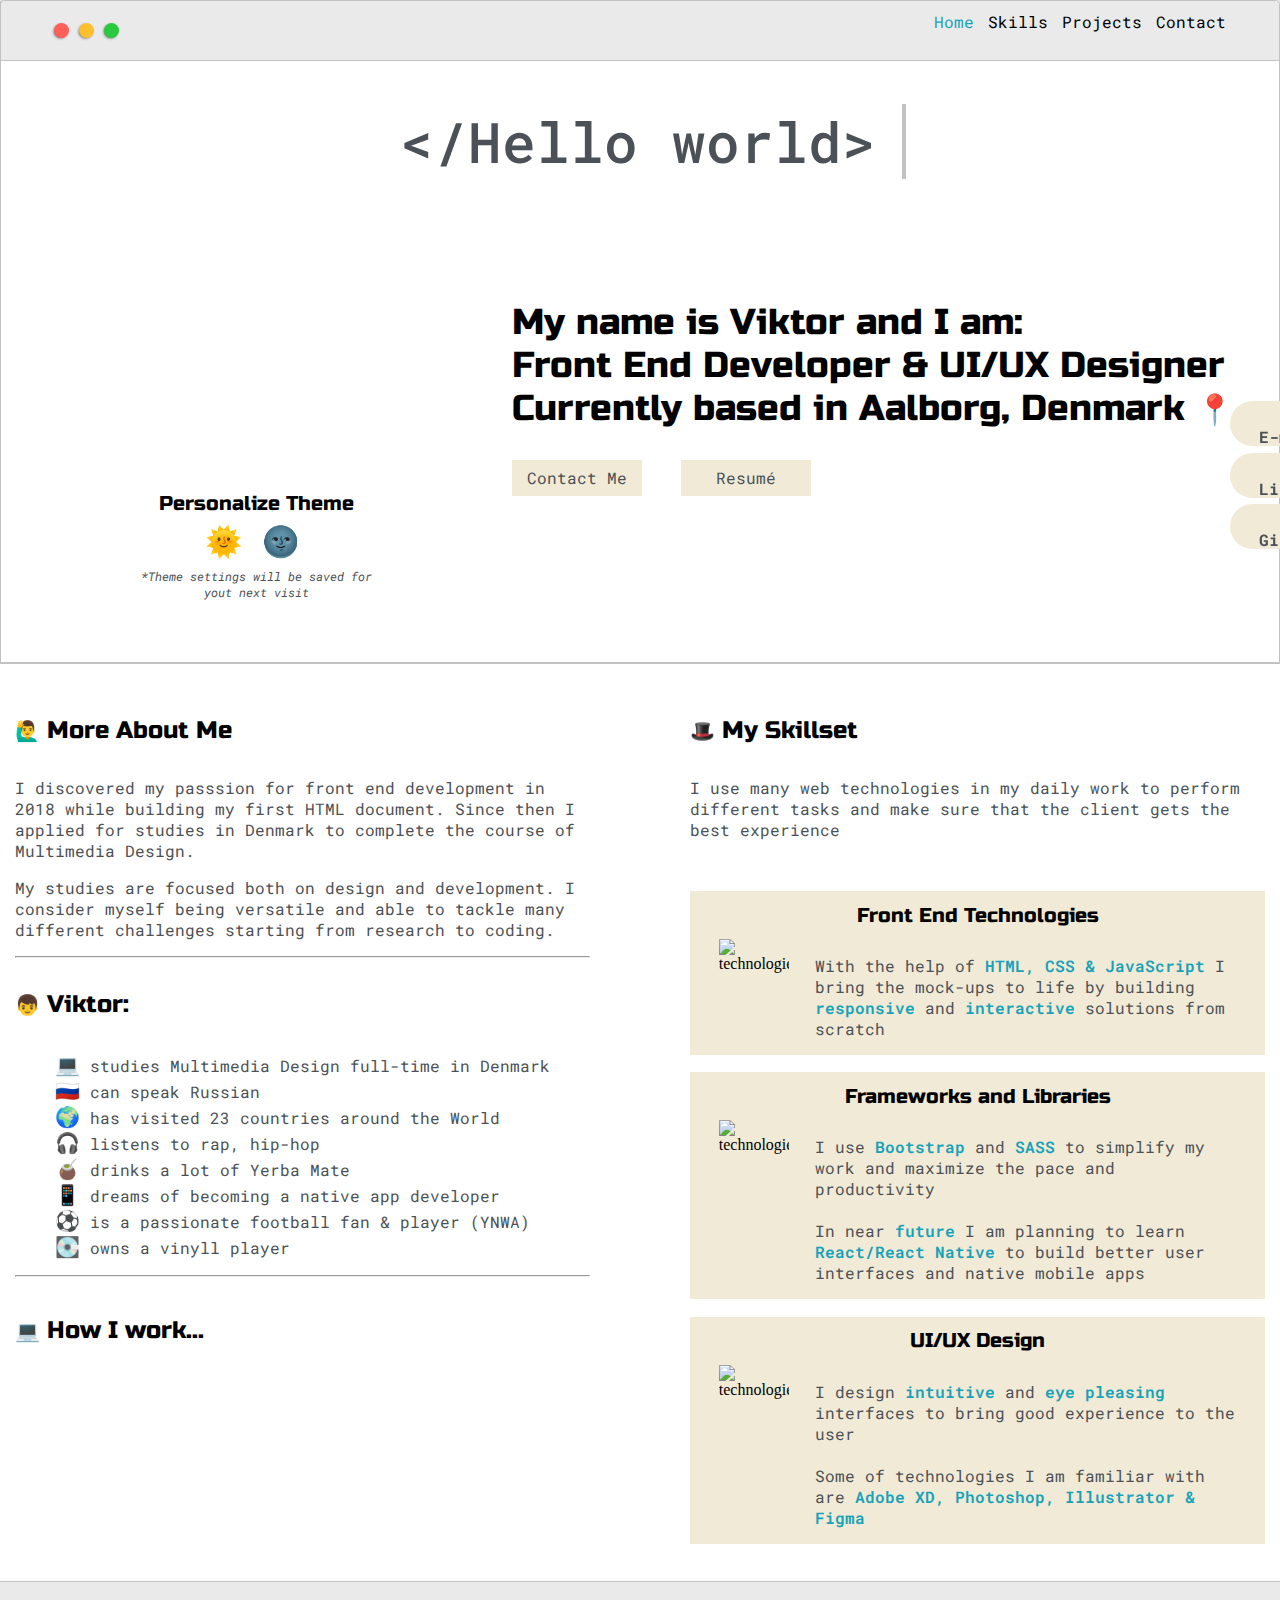
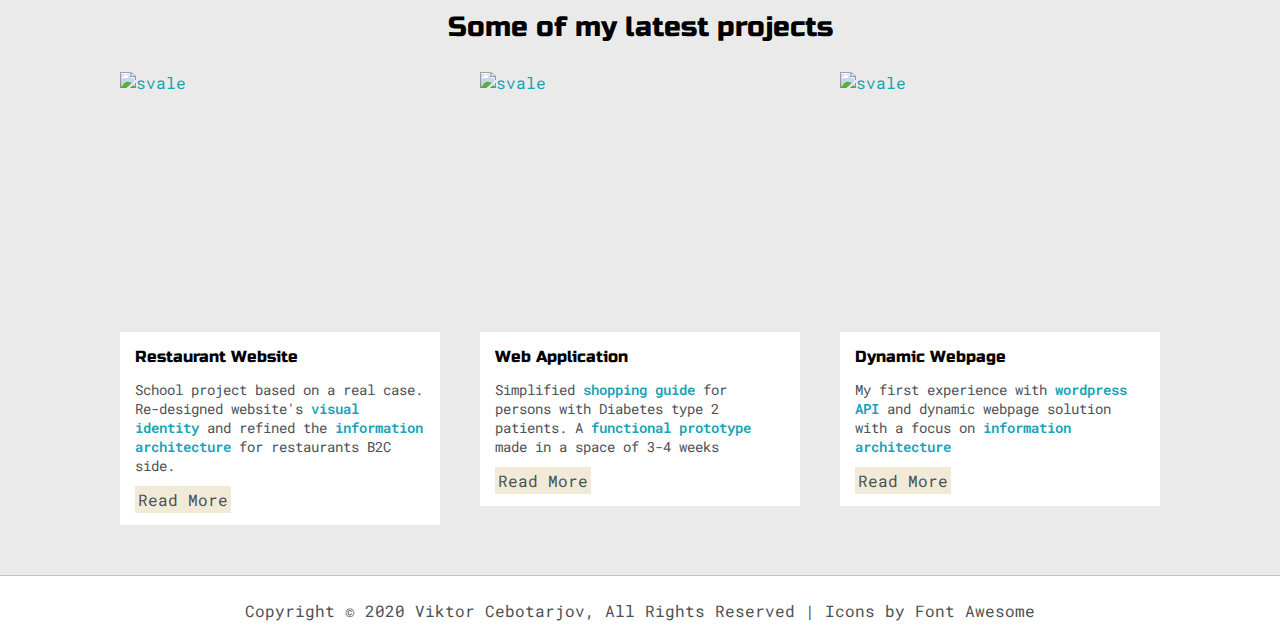
==== commit dcbc0ba2: "added pages, other improvements" ====
--- a/index.html
+++ b/index.html
@@ -19,6 +19,7 @@
 
 <body>
 
+
     <section class="section1">
         <!-- nav -->
         <div class="intro-wrapper">
@@ -30,11 +31,11 @@
             </div>
 
             <nav class="nav-wrapper menu">
-                <div class="dots-wrapper menu-logo">
+                <a href="index.html" class="dots-wrapper menu-logo">
                     <div class="browser-dot" id="dot1"></div>
                     <div class="browser-dot" id="dot2"></div>
                     <div class="browser-dot" id="dot3"></div>
-                </div>
+                </a>
 
                 <!-- logo -->
                 <!-- <a href="index.html" class="menu-logo"><h1>Vktr</h1></a> -->
@@ -84,11 +85,11 @@
                     Front End Developer & UI/UX Designer<br>
                     Currently based in Aalborg, Denmark <span style='font-size:30px;'>&#128205;</span></h2>
                 <div class="hero-links">
-                    <a href="contact.html">Contact Me</a>
-                    <a target="_blank" href="assets/images/CV_Viktor.pdf">Resumé</a>
-                </div>
-            </div>
-            
+                    <a href="contact.html" class="btn">Contact Me</a>
+                    <a target="_blank" href="assets/images/CV_Viktor.pdf" class="btn">Resumé</a>
+                </div>
+            </div>
+
         </div>
     </section>
 
@@ -106,47 +107,7 @@
 
                     <hr>
 
-                    <h4><span style='font-size:20px;'>&#127913;</span> My Skillset</h4>
-                    <p>I use many web technologies in my daily work to perform different tasks and make sure that the
-                        client gets the best experience
-                    </p>
-                    <br>
-                    <div id="skill">
-                        <h5>Front End Technologies</h5>
-                        <div class="skills-description">
-                            <img src="assets/images/box1.svg" alt="technologies" width="70px">
-                            <p>With the help of <span class="highlight">HTML, CSS & JavaScript</span> I bring the
-                                mock-ups to life by building <span class="highlight">responsive</span> and <span
-                                    class="highlight">interactive</span> solutions from scratch</p>
-                        </div>
-                    </div>
-                    <div id="skill">
-                        <h5>Frameworks and Libraries</h5>
-                        <div class="skills-description">
-                            <img src="assets/images/box2.svg" alt="technologies" width="70px">
-                            <p>I use <span class="highlight">Bootstrap</span> and <span class="highlight">SASS</span> to
-                                simplify my work and maximize the pace and productivity <br>
-                                <br>
-                                In near <span class="highlight">future</span> I am planning to learn <span
-                                    class="highlight">React/React Native</span> to build better user interfaces and
-                                native mobile apps</p>
-                        </div>
-                    </div>
-                    <div id="skill">
-                        <h5>UI/UX Design</h5>
-                        <div class="skills-description">
-                            <img src="assets/images/box3.svg" alt="technologies" width="70px">
-                            <p>I design <span class="highlight">intuitive</span> and <span class="highlight">eye
-                                    pleasing</span> interfaces to bring good experience to the user<br>
-                                <br>
-                                Some of technologies I am familiar with are <span class="highlight">Adobe XD, Photoshop,
-                                    Illustrator & Figma</span></p>
-                        </div>
-                    </div>
-                </div>
-
-
-                <div class="about-facts">
+
                     <h4><span style='font-size:20px;'>&#128102;</span> Viktor:</h4>
                     <ul>
                         <li><span style='font-size:20px;'>&#128187;</span> studies Multimedia Design full-time in
@@ -162,47 +123,53 @@
                         </li>
                         <li><span style='font-size:20px;'>&#128189;</span> owns a vinyll player</li>
                     </ul>
-
+                    
                     <hr>
 
-                    <div class="right-column">
-
+                    <div class="work-boxes">
                         <h4><span style='font-size:20px;'>&#128187;</span> How I work...</h4>
 
-                        <!-- <div class="folder-wrapper">
-                            <div class="folder">
-                                <div class="front">
-                                    <h5><i class="fas fa-search"></i> Research</h5>
-                                    <p>Before I start any project I listen to clients ideas or make a research on
-                                        company I am
-                                        working on</p>
-                                </div>
-                                <div class="back"></div>
-                            </div>
-
-
-                            <div class="folder">
-                                <div class="front">
-                                    <h5><i class="fas fa-palette"></i> Design</h5>
-                                    <p>I take my ideas to visual representation and try to combine them to give the best
-                                        possible
-                                        user experience</p>
-                                </div>
-                                <div class="back">
-                                </div>
-                            </div>
-
-
-                            <div class="folder">
-
-                                <div class="front">
-                                    <h5><i class="fas fa-code"></i> Build</h5>
-                                    <p>As a last step I bring my mock-ups to life with the help of technologies</p>
-                                </div>
-                                <div class="back"></div>
-                            </div>
-                        </div> -->
-
+                    </div>
+                </div>
+
+
+                <div class="about-facts">
+                    <h4><span style='font-size:20px;'>&#127913;</span> My Skillset</h4>
+                    <p>I use many web technologies in my daily work to perform different tasks and make sure that the
+                        client gets the best experience
+                    </p>
+                    <br>
+                    <div id="skill">
+                        <h5>Front End Technologies</h5>
+                        <div class="skills-description">
+                            <img src="assets/images/box1.svg" alt="technologies" width="70px">
+                            <p>With the help of <span class="highlight">HTML, CSS & JavaScript</span> I bring the
+                                mock-ups to life by building <span class="highlight">responsive</span> and <span
+                                    class="highlight">interactive</span> solutions from scratch</p>
+                        </div>
+                    </div>
+                    <div id="skill">
+                        <h5>Frameworks and Libraries</h5>
+                        <div class="skills-description">
+                            <img src="assets/images/box2.svg" alt="technologies" width="70px">
+                            <p>I use <span class="highlight">Bootstrap</span> and <span class="highlight">SASS</span> to
+                                simplify my work and maximize the pace and productivity <br>
+                                <br>
+                                In near <span class="highlight">future</span> I am planning to learn <span
+                                    class="highlight">React/React Native</span> to build better user interfaces and
+                                native mobile apps</p>
+                        </div>
+                    </div>
+                    <div id="skill">
+                        <h5>UI/UX Design</h5>
+                        <div class="skills-description">
+                            <img src="assets/images/box3.svg" alt="technologies" width="70px">
+                            <p>I design <span class="highlight">intuitive</span> and <span class="highlight">eye
+                                    pleasing</span> interfaces to bring good experience to the user<br>
+                                <br>
+                                Some of technologies I am familiar with are <span class="highlight">Adobe XD, Photoshop,
+                                    Illustrator & Figma</span></p>
+                        </div>
                     </div>
                 </div>
 
@@ -217,12 +184,11 @@
                 <div>
                     <!-- work 1 -->
                     <div class="post">
-                        <img src="assets/images/svale.PNG" alt="svale" class="thumbnail">
+                        <a href="work.html"><img src="assets/images/svale.PNG" alt="svale" class="thumbnail"></a>
                         <div class="post-preview">
                             <h6 class="post-title">Restaurant Website</h6>
-                            <p class="post-intro">Lorem ipsum dolor sit, amet consectetur adipisicing elit. Veritatis
-                                nam mollitia asperiores amet at?</p>
-                            <a href="work.html">Read More</a>
+                            <p class="post-intro">School project based on a real case. Re-designed website's <span class="highlight-2">visual identity</span> and refined the <span class="highlight-2">information architecture</span> for restaurants B2C side.</p>
+                            <a href="work.html" class="btn">Read More</a>
                         </div>
                     </div>
                 </div>
@@ -230,12 +196,11 @@
                 <div>
                     <!-- work 2 -->
                     <div class="post">
-                        <img src="assets/images/diabetes.png" alt="svale" class="thumbnail">
+                        <a href="work.html"><img src="assets/images/diabetes.png" alt="svale" class="thumbnail"></a>
                         <div class="post-preview">
                             <h6 class="post-title">Web Application</h6>
-                            <p class="post-intro">Lorem, ipsum dolor sit amet consectetur adipisicing elit. Earum
-                                nesciunt asperiores rerum.</p>
-                            <a href="#">Read More</a>
+                            <p class="post-intro">Simplified <span class="highlight-2">shopping guide</span> for persons with Diabetes type 2 patients. A <span class="highlight-2">functional prototype</span> made in a space of 3-4 weeks</p>
+                            <a href="#" class="btn">Read More</a>
                         </div>
                     </div>
                 </div>
@@ -243,12 +208,11 @@
                 <div>
                     <!-- work 3 -->
                     <div class="post">
-                        <img src="assets/images/festival.png" alt="svale" class="thumbnail">
+                        <a href="work.html"><img src="assets/images/festival.png" alt="svale" class="thumbnail"></a>
                         <div class="post-preview">
                             <h6 class="post-title">Dynamic Webpage</h6>
-                            <p class="post-intro">Lorem ipsum dolor sit amet consectetur adipisicing elit. Alias magnam
-                                velit aut porro illum commodi?</p>
-                            <a href="#">Read More</a>
+                            <p class="post-intro">My first experience with <span class="highlight-2">wordpress API</span> and dynamic webpage solution with a focus on <span class="highlight-2">information architecture</span></p>
+                            <a href="#" class="btn">Read More</a>
                         </div>
                     </div>
                 </div>
@@ -257,28 +221,20 @@
         </div>
     </section>
 
-    <!--  <section class="section2">
-        <div class="main-container">
-            <h3 class="post-heading">Get In Touch!</h3>
-
-            <form id="contact-form">
-                <label>Name</label>
-                <input class="input-field" type="text" name="name">
-
-                <label>Subject</label>
-                <input type="text" class="input-field" name="subject">
-
-                <label>Email</label>
-                <input type="text" class="input-field" name="email">
-
-                <label>Message</label>
-                <textarea name="message" class="input-field"></textarea>
-
-                <input type="submit" value="Send" id="submit-btn">
-            </form>
-        </div>
-    </section>
- -->
+    <!-- side links -->
+    <div class="icons">
+        <a href="mailto:viktors.ch11@gmail.com">
+            <i class="fas fa-envelope"></i><span>E-mail</span>
+        </a>
+        <a href="https://www.linkedin.com/in/viktors-%C4%8Debotarjovs-25a42816b/" target="_blank">
+            <i class="fab fa-linkedin"></i><span>LinkedIn</span>
+        </a>
+        <a href="https://github.com/ViktorsLV?tab=repositories" target="_blank">
+            <i class="fab fa-github"></i><span>GitHub</span>
+        </a>
+    </div>
+
+ <footer class="footer"><p>Copyright &copy; 2020 Viktor Cebotarjov, All Rights Reserved | Icons by Font Awesome</p></footer>
 </body>
 
 </html>--- a/assets/styles/style.css
+++ b/assets/styles/style.css
@@ -14,7 +14,10 @@
     --preview-shadow: #f0ead6;
 
     --nav-active: #17a2b8;
-    --btn-color: #000;
+    --btn-color: #f0ead6;
+    --btn-hover: #d6d1be;
+
+    --highlight: #17a2b8;
 }
 
 html, body {
@@ -59,6 +62,20 @@
     font-family: 'Roboto Mono', monospace;
 }
 
+/* BUTTON STYLING */
+.btn {
+    background-color: var(--btn-color);
+    padding: 1%;
+    width: 130px;
+    text-align: center;
+    color: var(--secondary-text);
+}
+.btn:hover {
+    background-color: var(--btn-hover);
+    transition: 0.5s;
+}
+
+/* SECTIONS */
 .section1 {
     background-color: var(--main-color);
     border-bottom: 1px solid var(--border-color);
@@ -105,7 +122,7 @@
     background-color: var(--main-color);
 }
 #battery {
-    color: rgb(2, 81, 2);
+    color: rgb(0, 113, 0);
 }
 
 .menu {
@@ -251,6 +268,13 @@
     text-align: left;
     padding: 50px 0;
 }
+.work-boxes {
+    grid-area: right;
+    display: flex;
+    flex-direction: column;
+    align-content: center;
+    text-align: left;
+}
 
 .hero-links {
     display: flex;
@@ -258,99 +282,6 @@
 }
 .hero-links a {
     margin-right: 5%;
-}
-
-/* FOLDERS */
-    .folder-wrapper {
-        display: flex;
-        flex-direction: row;
-        justify-content: space-between;
-        align-content: center;
-        padding: 30px 0 60px 0;
-    }
-.folder {
-    /* This will enable the 3D effect. Decrease this value
-     * to make the perspective more pronounced: */
-    -webkit-perspective: 800px;
-    -moz-perspective: 800px;
-    perspective: 800px;
-    position: relative;
-    z-index: 0;
-    width: 160px;
-    height: 120px;
-    margin-right: 90px;
-}
-
-.folder div {
-    width:230px;
-    height:185px;
-    background-color:#93bad8;
-    position:absolute;
-    top:0;
-    left:50%;
-    margin-left:-75px;
-}
-
-.folder .front{
-    border-radius:5px 5px 0 0;
-    
-    -moz-transform:rotateX(-30deg);
-    -webkit-transform:rotateX(-30deg);
-    transform:rotateX(-30deg);
-
-    -moz-transform-origin:50% 100%;
-    -webkit-transform-origin:50% 100%;
-    transform-origin:50% 100%;
-
-    background-image: -moz-linear-gradient(top, #93bad8 0%, #6c9dc0 85%, #628faf 100%);
-    background-image: -webkit-linear-gradient(top, #93bad8 0%, #6c9dc0 85%, #628faf 100%);
-    background-image: linear-gradient(top, #93bad8 0%, #6c9dc0 85%, #628faf 100%);
-
-    box-shadow:0 -2px 2px rgba(0,0,0,0.1), 0 1px rgba(255,255,255,0.35) inset;
-
-    z-index:10;
-    color: #5A88A9;
-    text-align: center;
-    padding: 5px;
-}
-
-.folder .front h5 {
-    margin: 0;
-    padding: 0;
-}
-
-.folder .back{
-    background-image: -webkit-linear-gradient(top, #93bad8 0%, #89afcc 10%, #5985a5 60%);
-    background-image: -moz-linear-gradient(top, #93bad8 0%, #89afcc 10%, #5985a5 60%);
-    background-image: linear-gradient(top, #93bad8 0%, #89afcc 10%, #5985a5 60%);
-
-    border-radius:0 5px 0 0;
-    box-shadow:0 -1px 1px rgba(0,0,0,0.15);
-}
-
-/* The top part */
-.folder .back:before{
-    content:'';
-    width:60px;
-    height:10px;
-    border-radius:4px 4px 0 0;
-    background-color:#93bad8;
-    position: absolute;
-    top:-10px;
-    left:0px;
-    box-shadow:0 -1px 1px rgba(0,0,0,0.15);
-}
-
-/* The shadow */
-.folder .back:after{
-    content:'';
-    width:100%;
-    height:4px;
-    border-radius:5px;
-    position: absolute;
-    bottom:5px;
-    left:0px;
-    box-shadow:0 4px 8px #333;
 }
 
 
@@ -358,7 +289,7 @@
 .about-wrapper {
     display: grid;
     grid-template-columns: repeat(auto-fit, minmax(320px, 1fr));
-    padding: 50px 0;
+    padding: 20px 0;
     gap: 100px;
 }
 
@@ -385,7 +316,7 @@
 }
 .highlight {
     font-weight: 600;
-    color: var(--main-text);
+    color: var(--highlight);
 }
 
 .about-facts {
@@ -404,21 +335,19 @@
 .post-wrapper {
     display: grid;
     grid-template-columns: repeat(auto-fit, 320px);
-    gap: 20px;
+    gap: 40px;
     justify-content: center;
     padding-bottom: 50px;
 }
 
-.post {
-    border: 1px solid var(--border-color);
-    -webkit-box-shadow: -2px 7px 21px -9px rgba(0, 0, 0, 0.75);
-    -moz-box-shadow: -2px 7px 21px -9px rgba(0, 0, 0, 0.75);
-    box-shadow: -2px 7px 21px -9px rgba(0, 0, 0, 0.75);
+.post a img:hover {
+    transform: scale(1.2);
+    transition: 0.5s;
 }
 
 .thumbnail {
     width: 100%;
-    height: 200px;
+    height: 260px;
     display: block;
     object-fit: cover;
 }
@@ -438,16 +367,19 @@
     font-size: 14px;
 }
 
+.highlight-2 {
+    color: var(--highlight);
+    font-weight: 600;
+}
 /* CONTACT FORM */
 #contact-form {
     display: block;
-    max-width: 600px;
+    width: 100%;
     margin: 0 auto;
     border: 1px solid var(--border-color);
     padding: 15px;
     border-radius: 5px;
     background-color: var(--main-color);
-    margin-bottom: 50px;
 }
 
 .input-field {
@@ -477,6 +409,80 @@
     font-size: 14px;
 }
 
+/* CONTACT PAGE */
+.contact-wrapper {
+    display: flex;
+    margin-bottom: 10%;
+}
+
+.contact-text #profile-pic {
+    margin: 0;
+}
+.contact-text {
+    width: 90%;
+    margin-right: 10%;
+}
+
+/* FOOTER */
+.footer {
+    text-align: center;
+    height: 60px;
+    padding: 0.5rem;
+    color: var(--main-color);
+    background-color: var(--secondary-color);
+}
+
+main {
+    min-height: calc(100vh - 60px);
+}
+
+/* ICONS */
+.icons {
+    display: flex;
+    flex-direction: column;
+    margin-top: 5rem;
+    top: 35%;
+    right: 0%;
+    position: fixed;
+}
+
+.icons a {
+    padding: 0.5rem 0 0 1rem;
+    margin-top: 0.5vw;
+    color: var(--main-text);
+    background: var(--btn-color);
+    text-align: left;
+    width: 150px;
+    height: 45px;
+    border-radius: 100px 0 0 100px;
+    transform: translate(100px, 0px);
+    transition: all 0.2s ease-out;
+}
+
+.icons a:hover {
+    transform: translate(0px, 0px);
+}
+
+.icons a i {
+    padding-right: 1vw;
+    justify-content: center;
+    font-size: 2rem;
+}
+
+.icons a span {
+    font-size: 1rem;
+    text-align: right;
+    font-weight: 900;
+}
+
+.icons a:hover {
+    color: var(--secondary-text);
+    transition: all 0.5s ease-out;
+}
+.icons a i:hover {
+    color: var(--secondary-text);
+    transition: all 0.5s ease-out;
+}
 /* Media queries */
 @media  screen and (max-width: 1200px) {
     
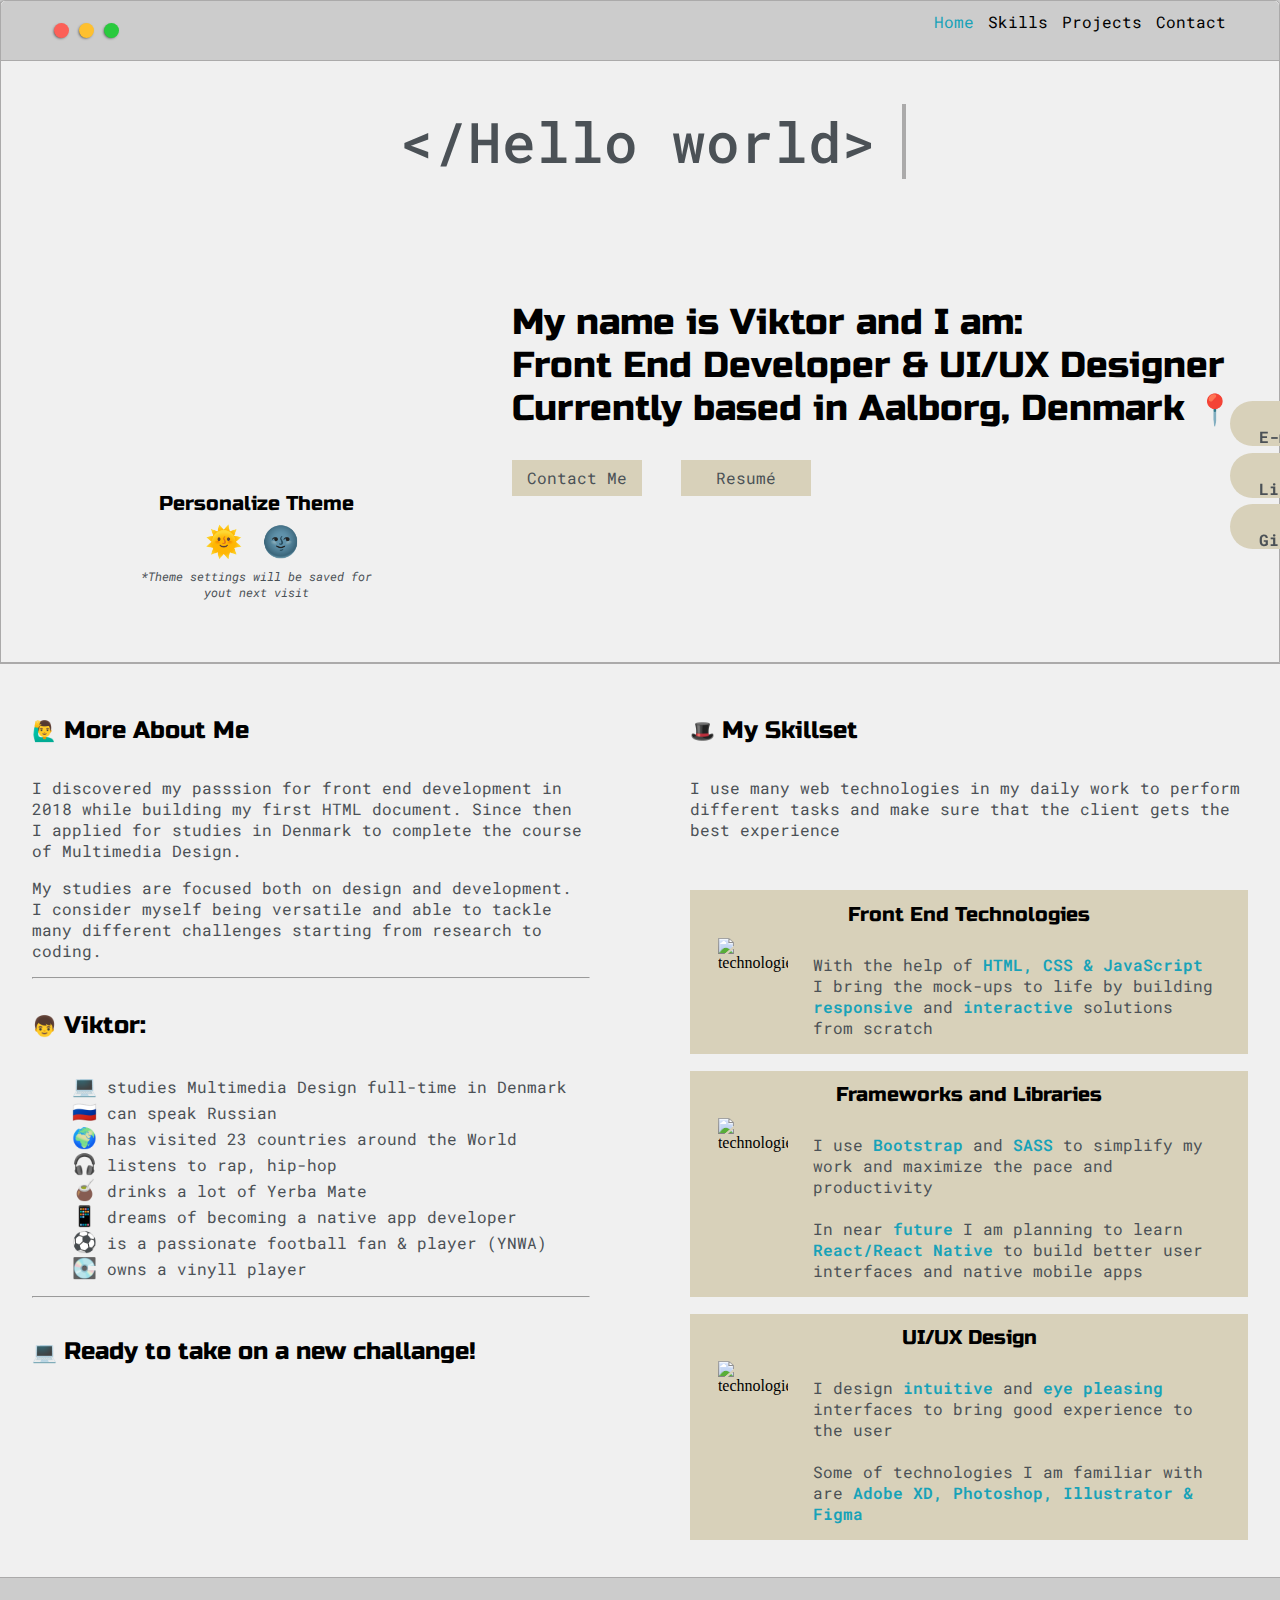
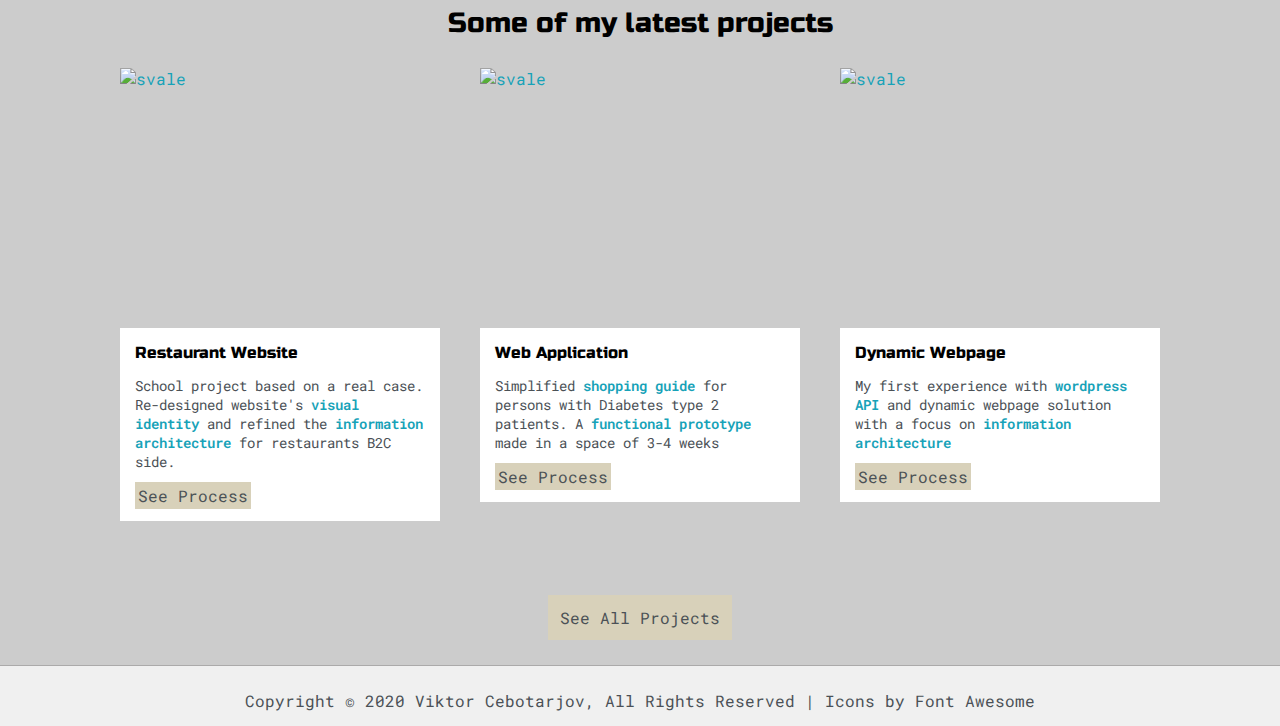
==== commit d17db32d: "Form validation, back-end (firebase)" ====
--- a/index.html
+++ b/index.html
@@ -31,10 +31,10 @@
             </div>
 
             <nav class="nav-wrapper menu">
-                <a href="index.html" class="dots-wrapper menu-logo">
-                    <div class="browser-dot" id="dot1"></div>
-                    <div class="browser-dot" id="dot2"></div>
-                    <div class="browser-dot" id="dot3"></div>
+                <a href="index.html" class="dots-wrapper menu-logo mobile-hide">
+                    <div class="browser-dot mobile-hide" id="dot1"></div>
+                    <div class="browser-dot mobile-hide" id="dot2"></div>
+                    <div class="browser-dot mobile-hide" id="dot3"></div>
                 </a>
 
                 <!-- logo -->
@@ -79,6 +79,7 @@
 
                 <p id="settings-note">*Theme settings will be saved for<br>yout next visit</p>
             </div>
+
 
             <div class="right-column">
                 <h2>My name is Viktor and I am:<br>
@@ -87,6 +88,18 @@
                 <div class="hero-links">
                     <a href="contact.html" class="btn">Contact Me</a>
                     <a target="_blank" href="assets/images/CV_Viktor.pdf" class="btn">Resumé</a>
+                </div>
+
+                <div class="mobile-links-home pc-hide">
+                    <a href="mailto:viktor.ch11@gmail.com">
+                        <i class="fas fa-envelope fa-2x"></i>
+                    </a>
+                    <a href="https://www.linkedin.com/in/viktors-%C4%8Debotarjovs-25a42816b/" target="_blank">
+                        <i class="fab fa-linkedin fa-2x"></i>
+                    </a>
+                    <a href="https://github.com/ViktorsLV?tab=repositories" target="_blank">
+                        <i class="fab fa-github fa-2x"></i>
+                    </a>
                 </div>
             </div>
 
@@ -126,8 +139,8 @@
                     
                     <hr>
 
-                    <div class="work-boxes">
-                        <h4><span style='font-size:20px;'>&#128187;</span> How I work...</h4>
+                    <div class="work-boxes mobile-hide">
+                        <h4><span style='font-size:20px;'>&#128187;</span> Ready to take on a new challange!</h4>
 
                     </div>
                 </div>
@@ -184,11 +197,11 @@
                 <div>
                     <!-- work 1 -->
                     <div class="post">
-                        <a href="work.html"><img src="assets/images/svale.PNG" alt="svale" class="thumbnail"></a>
+                        <a href="project_1.html"><img src="assets/images/svale.PNG" alt="svale" class="thumbnail"></a>
                         <div class="post-preview">
                             <h6 class="post-title">Restaurant Website</h6>
                             <p class="post-intro">School project based on a real case. Re-designed website's <span class="highlight-2">visual identity</span> and refined the <span class="highlight-2">information architecture</span> for restaurants B2C side.</p>
-                            <a href="work.html" class="btn">Read More</a>
+                            <a href="project_1.html" class="btn">See Process</a>
                         </div>
                     </div>
                 </div>
@@ -196,11 +209,11 @@
                 <div>
                     <!-- work 2 -->
                     <div class="post">
-                        <a href="work.html"><img src="assets/images/diabetes.png" alt="svale" class="thumbnail"></a>
+                        <a href="project_2.html"><img src="assets/images/diabetes.png" alt="svale" class="thumbnail"></a>
                         <div class="post-preview">
                             <h6 class="post-title">Web Application</h6>
                             <p class="post-intro">Simplified <span class="highlight-2">shopping guide</span> for persons with Diabetes type 2 patients. A <span class="highlight-2">functional prototype</span> made in a space of 3-4 weeks</p>
-                            <a href="#" class="btn">Read More</a>
+                            <a href="project_2.html" class="btn">See Process</a>
                         </div>
                     </div>
                 </div>
@@ -208,21 +221,25 @@
                 <div>
                     <!-- work 3 -->
                     <div class="post">
-                        <a href="work.html"><img src="assets/images/festival.png" alt="svale" class="thumbnail"></a>
+                        <a href="project_3.html"><img src="assets/images/blokhus.png" alt="svale" class="thumbnail"></a>
                         <div class="post-preview">
                             <h6 class="post-title">Dynamic Webpage</h6>
                             <p class="post-intro">My first experience with <span class="highlight-2">wordpress API</span> and dynamic webpage solution with a focus on <span class="highlight-2">information architecture</span></p>
-                            <a href="#" class="btn">Read More</a>
-                        </div>
-                    </div>
-                </div>
-
-            </div>
+                            <a href="project_3.html" class="btn">See Process</a>
+                        </div>
+                    </div>
+                </div>
+
+                
+            </div>
+                    <div class="btn-project">
+                        <a href="projects.html" class="btn">See All Projects <i class="fa fa-arrow-right"></i></a>
+                    </div>
         </div>
     </section>
 
     <!-- side links -->
-    <div class="icons">
+    <div class="icons mobile-hide">
         <a href="mailto:viktors.ch11@gmail.com">
             <i class="fas fa-envelope"></i><span>E-mail</span>
         </a>
--- a/assets/styles/style.css
+++ b/assets/styles/style.css
@@ -1,21 +1,21 @@
 /* variables */
 /* for switching themes */
 :root {
-    --main-color: #eaeaea;
-    --secondary-color: #fff;
-
-    --border-color: #c1c1c1;
+    --main-color: #cccccc;
+    --secondary-color: rgb(240, 240, 240);
+
+    --border-color: #abaaaa;
 
     --main-text: #000;
     --secondary-text: #4b5156;
 
     --theme-border: #24292e;
     --preview-bg: rgb(251, 249, 243, 0.8);
-    --preview-shadow: #f0ead6;
+    --preview-shadow: #d8d1ba;
 
     --nav-active: #17a2b8;
-    --btn-color: #f0ead6;
-    --btn-hover: #d6d1be;
+    --btn-color: #d8d1ba;
+    --btn-hover: #f0ead6;
 
     --highlight: #17a2b8;
 }
@@ -90,7 +90,7 @@
 }
 
 .main-container {
-    width: 1250px;
+    width: 95%;
     margin: 0 auto;
 }
 
@@ -371,7 +371,14 @@
     color: var(--highlight);
     font-weight: 600;
 }
-/* CONTACT FORM */
+/* CONTACT PAGE */
+.contact-text a{
+    color: var(--nav-active);
+}
+.contact-text a:hover{
+    color: var(--btn-hover);
+}
+
 #contact-form {
     display: block;
     width: 100%;
@@ -400,6 +407,11 @@
     border: none;
 }
 
+#submit-btn:hover {
+    background-color: var(--btn-hover);
+    cursor: pointer;
+} 
+
 #contact-form label {
     line-height: 2.7rem;
 }
@@ -407,6 +419,16 @@
 #contact-form textarea {
     min-height: 100px;
     font-size: 14px;
+}
+
+.alert {
+    text-align: center;
+    padding: 1%;
+    background: #569b56;
+    color: var(--main-text);
+    margin-bottom: 10px;
+    font-family: inherit;
+    display: none;
 }
 
 /* CONTACT PAGE */
@@ -483,15 +505,66 @@
     color: var(--secondary-text);
     transition: all 0.5s ease-out;
 }
+
+/* INDIVIDUAL PROJECTS */
+.code-link {
+    display: flex;
+    flex-direction: column;
+    width: fit-content;
+}
+.code-link a {
+    margin-bottom: 1%;
+    transition: 0s;
+}
+.code-link a:hover {
+    color: var(--btn-hover);
+}
+
+.individual-project {
+    width: 80%;
+}
+
+.svale {
+    margin-top: -6%;
+}
+
+.circle-wrapper {
+    width: 40%;
+}
+
+.circle {
+    background-color: var(--preview-shadow);
+    display: inline-block;
+    padding: 0.3% 2%;
+    border: 1px solid transparent;
+    border-radius: 30px;
+    margin-bottom: 1%;
+}
+
+.btn-project {
+    margin: 3% 0;
+    text-align: center;
+}
+
+.pc-hide {
+    display: none;
+}
+
 /* Media queries */
 @media  screen and (max-width: 1200px) {
-    
+    .pc-hide {
+        display: none;
+    }
 }
 
 @media  screen and (max-width: 768px) {
 
     .mobile-hide {
         display: none;
+    }
+
+    .pc-hide {
+        display: block;
     }
 
     /* HAMBURGER STYLING and NAVIGATION*/
@@ -545,7 +618,7 @@
     .menu .nav-link {
         display: inline-block;
         position: relative;
-        font-size: 4rem;
+        font-size: 3rem;
         padding: 1rem 0;
         font-weight: 400;
         text-decoration: none;
@@ -616,8 +689,65 @@
         "left"
         "right";
     }
-
+    .mobile-links-home {
+        display: flex;
+        padding-top: 5%;
+        flex-direction: row;
+        width: 50%;
+        justify-content: space-between;
+        margin: 0 auto;
+    }
+    h1 {
+        font-size: 30px;
+    }
+    h2 {
+        font-size: 25px;
+    }
     .right-column {
         justify-content: center;
+        width: 90%;
+        margin: 0 auto;
+        text-align: center;
+    }
+    .left-column {
+        padding: 0px;
+    }
+    .hero-links {
+        margin: 0 auto;
+    }
+    .about-me, .about-facts {
+        width: 90%;
+        margin: 0 auto;
+        padding-right: 18px;
+    }
+    .about-wrapper {
+        grid-template-columns: repeat(auto-fit, minmax(380px, 1fr));
+        gap: 15px;
+    }
+    .post-heading {
+        margin-top: 25%;
+    }
+    .individual-project {
+        width: 90%;
+        margin: 0 auto;
+    }
+    .circle-wrapper {
+        width: 90%;
+    }
+    .img-container img {
+        width: 100%;
+    }
+    .btn-project {
+        margin: 5% 0 10% 0;
+    }
+    /* CONTACT */
+    .contact-wrapper {
+        flex-direction: column;
+    }
+    .contact-text {
+        margin: 0 auto;
+    }
+    footer {
+        font-size: 11px;
     }
 }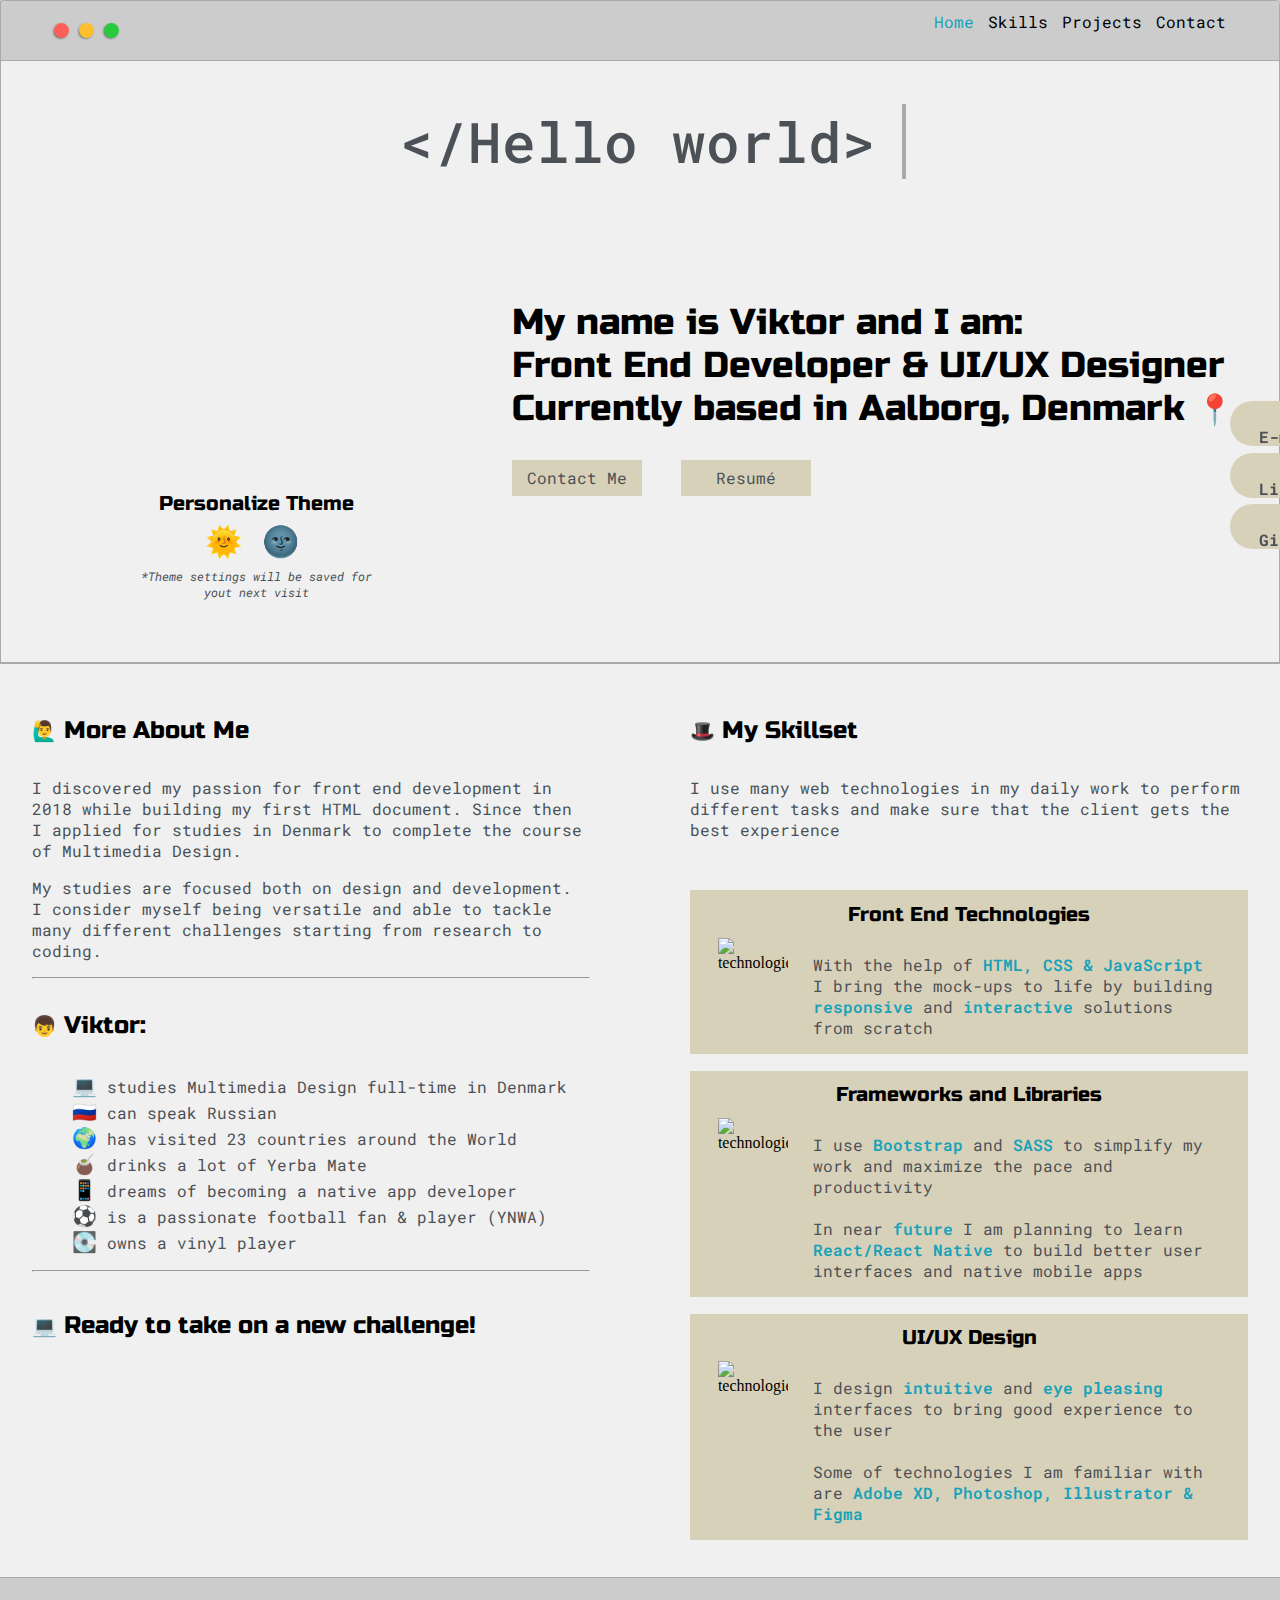
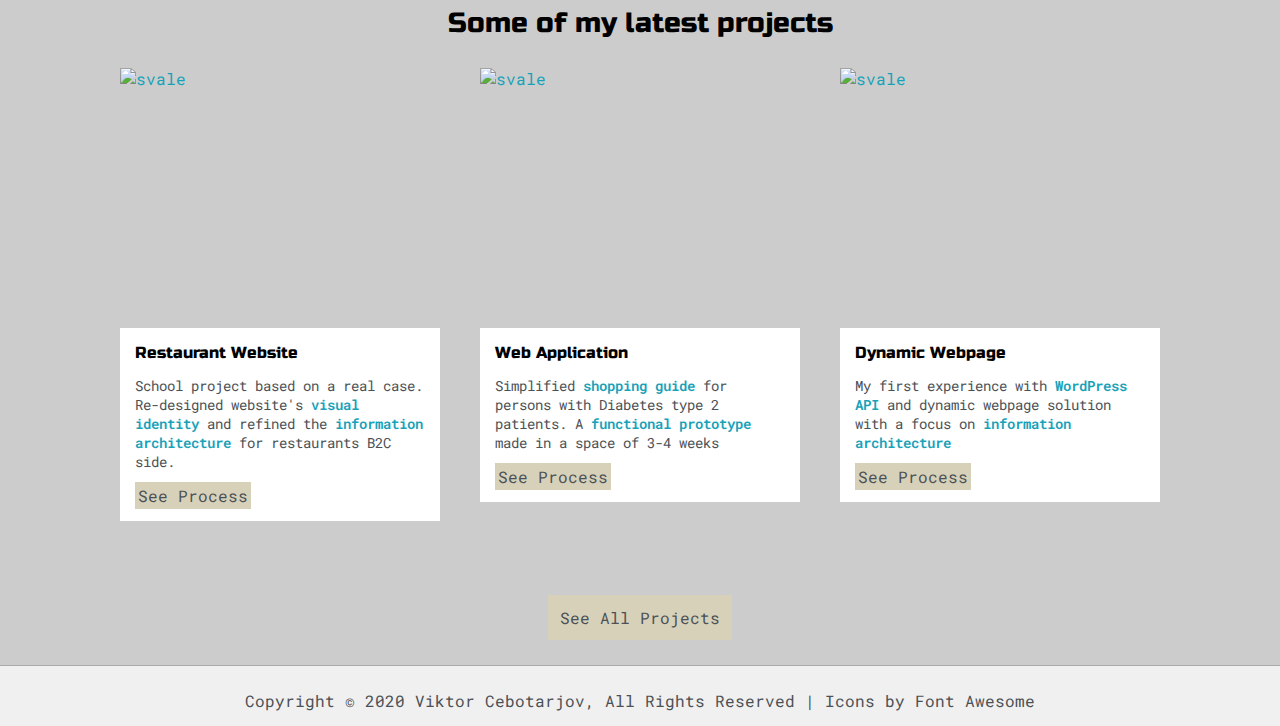
==== commit 5d90ac11: "small bug fixes" ====
--- a/index.html
+++ b/index.html
@@ -13,6 +13,7 @@
         integrity="sha384-Bfad6CLCknfcloXFOyFnlgtENryhrpZCe29RTifKEixXQZ38WheV+i/6YWSzkz3V" crossorigin="anonymous">
     <link rel="stylesheet" href="assets/styles/style.css">
     <link id="theme-style" rel="stylesheet" href="">
+    <link rel="shortcut icon" href="assets/images/favicon.png" type="image/x-icon" width="16" height="16">
     <script src="assets/scripts/main.js" defer></script>
     <title>Viktor | Responsive Web Solutions </title>
 </head>
@@ -46,7 +47,7 @@
                         <a href="index.html" class="nav-link current">Home</a>
                     </li>
                     <li class="nav-item">
-                        <a href="#skills" class="nav-link">Skills</a>
+                        <a href="index.html#skills" class="nav-link refresh">Skills</a>
                     </li>
                     <li class="nav-item">
                         <a href="projects.html" class="nav-link">Projects</a>
@@ -91,10 +92,10 @@
                 </div>
 
                 <div class="mobile-links-home pc-hide">
-                    <a href="mailto:viktor.ch11@gmail.com">
+                    <a href="mailto:viktors.ch11@gmail.com">
                         <i class="fas fa-envelope fa-2x"></i>
                     </a>
-                    <a href="https://www.linkedin.com/in/viktors-%C4%8Debotarjovs-25a42816b/" target="_blank">
+                    <a href="https://www.linkedin.com/in/viktor-cebotarjov-25a42816b/" target="_blank">
                         <i class="fab fa-linkedin fa-2x"></i>
                     </a>
                     <a href="https://github.com/ViktorsLV?tab=repositories" target="_blank">
@@ -112,7 +113,7 @@
                 <div class="about-me">
                     <h4 id="skills"><span style='font-size:20px;'> &#128587;&#8205;&#9794;&#65039;</span> More About Me
                     </h4>
-                    <p>I discovered my passsion for front end development in 2018 while building my first HTML document.
+                    <p>I discovered my passion for front end development in 2018 while building my first HTML document.
                         Since then I applied for studies in Denmark to complete the course of Multimedia Design.</p>
 
                     <p>My studies are focused both on design and development. I consider myself being versatile and able
@@ -128,19 +129,19 @@
                         <li><span style='font-size:20px;'>&#127479;&#127482;</span> can speak Russian</li>
                         <li><span style='font-size:20px;'>&#127757;</span> has visited 23 countries around the World
                         </li>
-                        <li><span style='font-size:20px;'>&#127911;</span> listens to rap, hip-hop</li>
+                        <!-- <li><span style='font-size:20px;'>&#127911;</span> listens to rap, hip-hop</li> -->
                         <li><span style='font-size:20px;'>&#129481;</span> drinks a lot of Yerba Mate</li>
                         <li><span style='font-size:20px;'>&#128241;</span> dreams of becoming a native app developer
                         </li>
                         <li><span style='font-size:20px;'>&#9917;</span> is a passionate football fan & player (YNWA)
                         </li>
-                        <li><span style='font-size:20px;'>&#128189;</span> owns a vinyll player</li>
+                        <li><span style='font-size:20px;'>&#128189;</span> owns a vinyl player</li>
                     </ul>
                     
                     <hr>
 
                     <div class="work-boxes mobile-hide">
-                        <h4><span style='font-size:20px;'>&#128187;</span> Ready to take on a new challange!</h4>
+                        <h4><span style='font-size:20px;'>&#128187;</span> Ready to take on a new challenge!</h4>
 
                     </div>
                 </div>
@@ -224,7 +225,7 @@
                         <a href="project_3.html"><img src="assets/images/blokhus.png" alt="svale" class="thumbnail"></a>
                         <div class="post-preview">
                             <h6 class="post-title">Dynamic Webpage</h6>
-                            <p class="post-intro">My first experience with <span class="highlight-2">wordpress API</span> and dynamic webpage solution with a focus on <span class="highlight-2">information architecture</span></p>
+                            <p class="post-intro">My first experience with <span class="highlight-2">WordPress API</span> and dynamic webpage solution with a focus on <span class="highlight-2">information architecture</span></p>
                             <a href="project_3.html" class="btn">See Process</a>
                         </div>
                     </div>
@@ -243,7 +244,7 @@
         <a href="mailto:viktors.ch11@gmail.com">
             <i class="fas fa-envelope"></i><span>E-mail</span>
         </a>
-        <a href="https://www.linkedin.com/in/viktors-%C4%8Debotarjovs-25a42816b/" target="_blank">
+        <a href="https://www.linkedin.com/in/viktor-cebotarjov-25a42816b/" target="_blank">
             <i class="fab fa-linkedin"></i><span>LinkedIn</span>
         </a>
         <a href="https://github.com/ViktorsLV?tab=repositories" target="_blank">
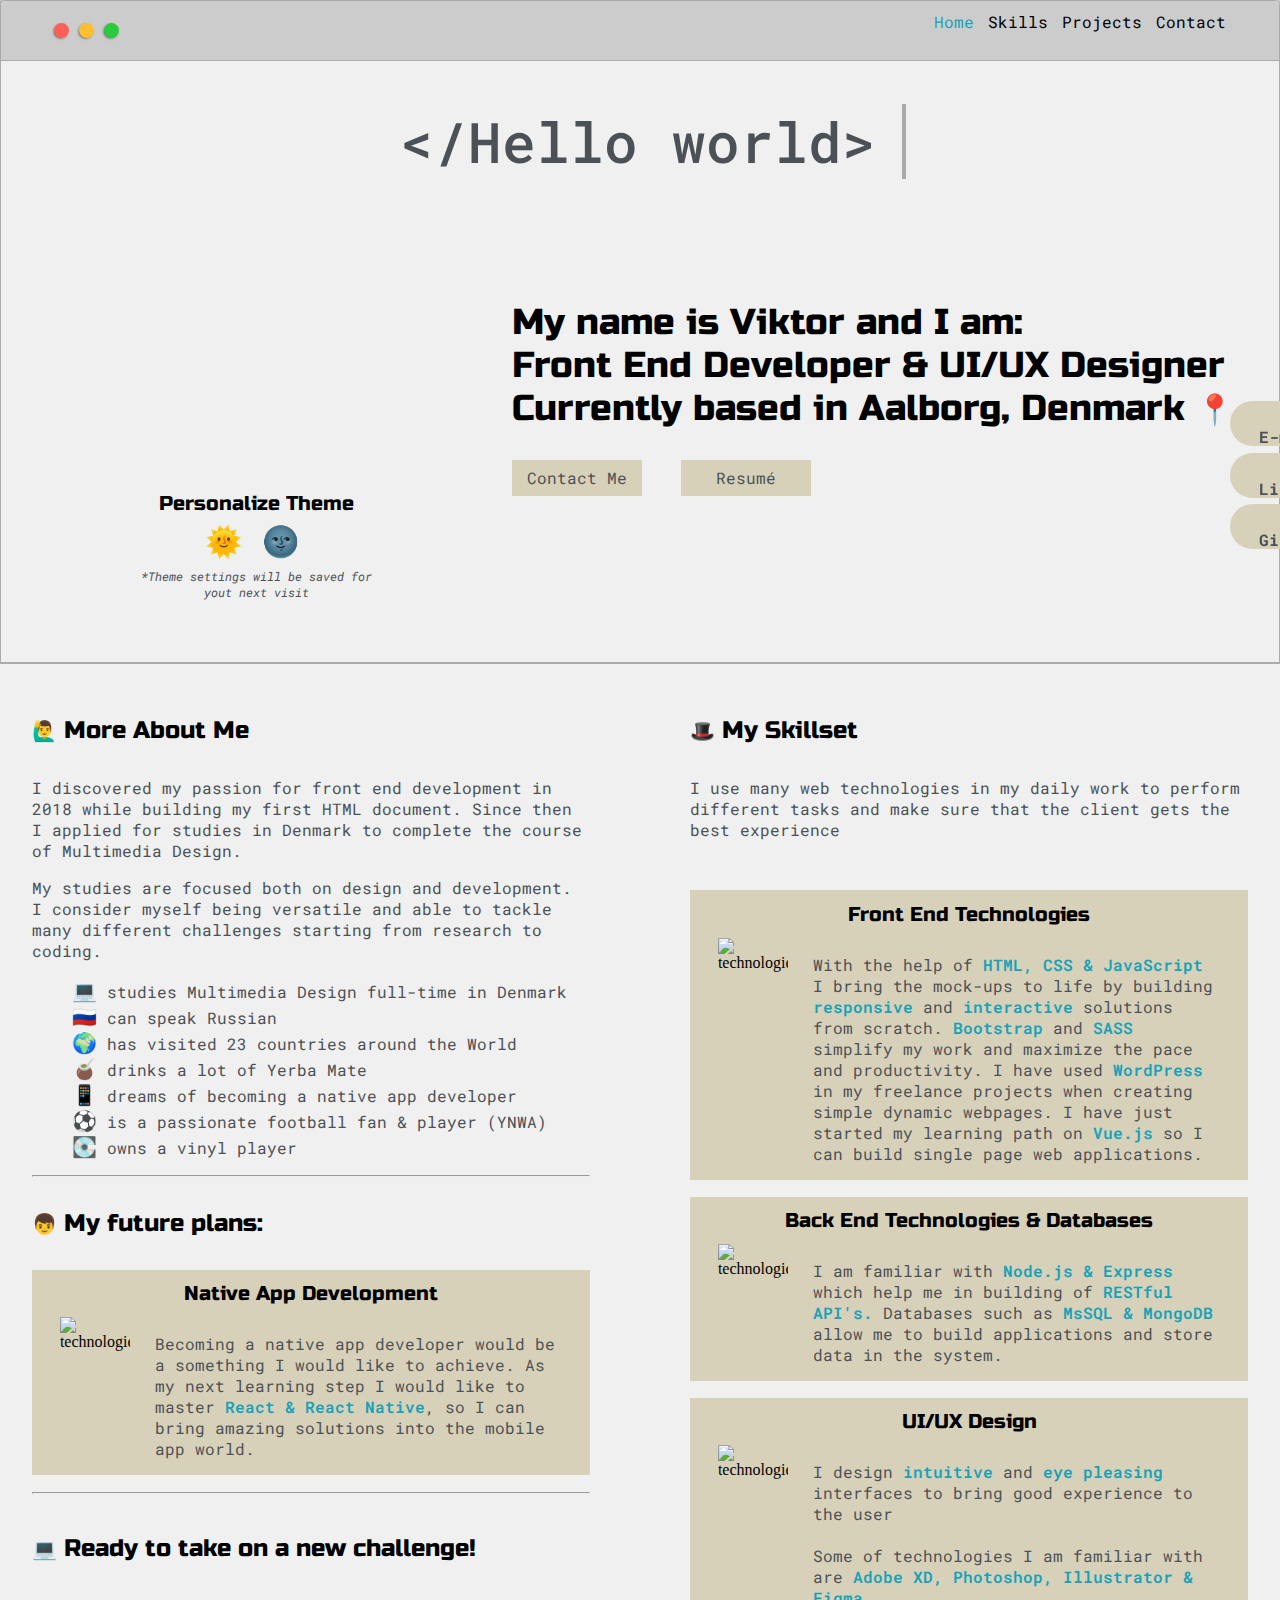
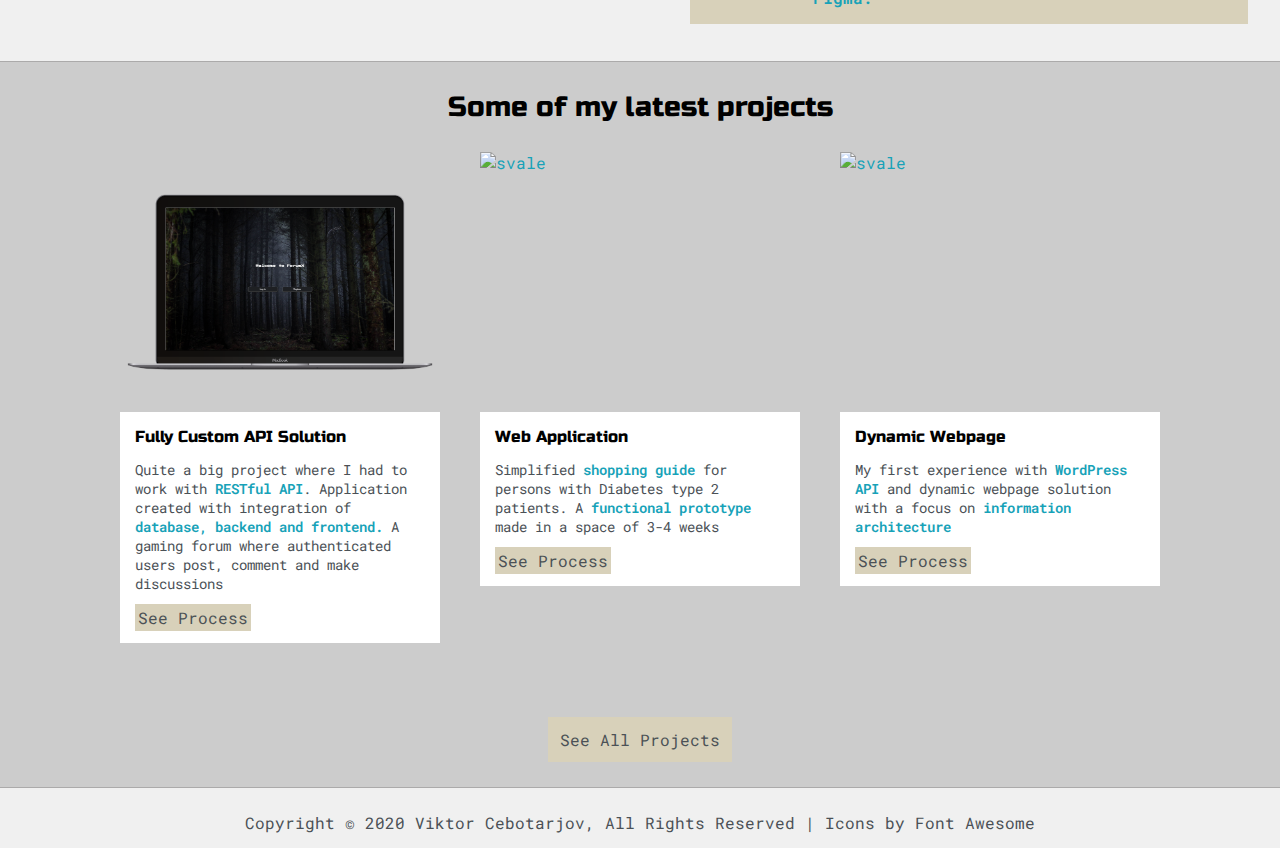
==== commit 89fb0611: "Updates" ====
--- a/index.html
+++ b/index.html
@@ -88,7 +88,7 @@
                     Currently based in Aalborg, Denmark <span style='font-size:30px;'>&#128205;</span></h2>
                 <div class="hero-links">
                     <a href="contact.html" class="btn">Contact Me</a>
-                    <a target="_blank" href="assets/images/CV_Viktor.pdf" class="btn">Resumé</a>
+                    <a target="_blank" href="assets/images/Curriculum Vitae.pdf" class="btn">Resumé</a>
                 </div>
 
                 <div class="mobile-links-home pc-hide">
@@ -119,24 +119,30 @@
                     <p>My studies are focused both on design and development. I consider myself being versatile and able
                         to tackle many different challenges starting from research to coding.</p>
 
+                        <ul>
+                            <!-- <li><span style='font-size:20px;'>&#127911;</span> listens to rap, hip-hop</li> -->
+                            <li><span style='font-size:20px;'>&#128187;</span> studies Multimedia Design full-time in
+                                Denmark</li>
+                            <li><span style='font-size:20px;'>&#127479;&#127482;</span> can speak Russian</li>
+                            <li><span style='font-size:20px;'>&#127757;</span> has visited 23 countries around the World
+                            </li>
+                            <li><span style='font-size:20px;'>&#129481;</span> drinks a lot of Yerba Mate</li>
+                            <li><span style='font-size:20px;'>&#128241;</span> dreams of becoming a native app developer
+                            </li>
+                            <li><span style='font-size:20px;'>&#9917;</span> is a passionate football fan & player (YNWA)
+                            </li>
+                            <li><span style='font-size:20px;'>&#128189;</span> owns a vinyl player</li>
+                        </ul>
                     <hr>
 
-
-                    <h4><span style='font-size:20px;'>&#128102;</span> Viktor:</h4>
-                    <ul>
-                        <li><span style='font-size:20px;'>&#128187;</span> studies Multimedia Design full-time in
-                            Denmark</li>
-                        <li><span style='font-size:20px;'>&#127479;&#127482;</span> can speak Russian</li>
-                        <li><span style='font-size:20px;'>&#127757;</span> has visited 23 countries around the World
-                        </li>
-                        <!-- <li><span style='font-size:20px;'>&#127911;</span> listens to rap, hip-hop</li> -->
-                        <li><span style='font-size:20px;'>&#129481;</span> drinks a lot of Yerba Mate</li>
-                        <li><span style='font-size:20px;'>&#128241;</span> dreams of becoming a native app developer
-                        </li>
-                        <li><span style='font-size:20px;'>&#9917;</span> is a passionate football fan & player (YNWA)
-                        </li>
-                        <li><span style='font-size:20px;'>&#128189;</span> owns a vinyl player</li>
-                    </ul>
+                    <h4><span style='font-size:20px;'>&#128102;</span> My future plans:</h4>
+                    <div id="skill">
+                        <h5>Native App Development</h5>
+                        <div class="skills-description">
+                            <img src="assets/images/box1.svg" alt="technologies" width="70px">
+                            <p>Becoming a native app developer would be a something I would like to achieve. As my next learning step I would like to master <span class="highlight">React & React Native</span>, so I can bring amazing solutions into the mobile app world.
+                        </div>
+                    </div>
                     
                     <hr>
 
@@ -159,10 +165,19 @@
                             <img src="assets/images/box1.svg" alt="technologies" width="70px">
                             <p>With the help of <span class="highlight">HTML, CSS & JavaScript</span> I bring the
                                 mock-ups to life by building <span class="highlight">responsive</span> and <span
-                                    class="highlight">interactive</span> solutions from scratch</p>
-                        </div>
-                    </div>
-                    <div id="skill">
+                                    class="highlight">interactive</span> solutions from scratch. <span class="highlight">Bootstrap</span> and <span class="highlight">SASS</span>
+                                    simplify my work and maximize the pace and productivity. I have used <span class="highlight"> WordPress </span> in my freelance projects when creating simple dynamic webpages. I have just started my learning path on <span class="highlight"> Vue.js </span> so I can build single page web applications.</p>
+                        </div>
+                    </div>
+                    <div id="skill">
+                        <h5>Back End Technologies & Databases</h5>
+                        <div class="skills-description">
+                            <img src="assets/images/box1.svg" alt="technologies" width="70px">
+                            <p>I am familiar with <span class="highlight">Node.js & Express</span> which help me in building of <span class="highlight">RESTful API's.</span> Databases such as <span
+                                    class="highlight">MsSQL & MongoDB</span> allow me to build applications and store data in the system. </p>
+                        </div>
+                    </div>
+                    <!-- <div id="skill">
                         <h5>Frameworks and Libraries</h5>
                         <div class="skills-description">
                             <img src="assets/images/box2.svg" alt="technologies" width="70px">
@@ -173,7 +188,7 @@
                                     class="highlight">React/React Native</span> to build better user interfaces and
                                 native mobile apps</p>
                         </div>
-                    </div>
+                    </div> -->
                     <div id="skill">
                         <h5>UI/UX Design</h5>
                         <div class="skills-description">
@@ -182,7 +197,7 @@
                                     pleasing</span> interfaces to bring good experience to the user<br>
                                 <br>
                                 Some of technologies I am familiar with are <span class="highlight">Adobe XD, Photoshop,
-                                    Illustrator & Figma</span></p>
+                                    Illustrator & Figma.</span></p>
                         </div>
                     </div>
                 </div>
@@ -196,13 +211,15 @@
             <h3 class="post-heading">Some of my latest projects</h3>
             <div class="post-wrapper">
                 <div>
-                    <!-- work 1 -->
+                    <!-- work 5 -->
                     <div class="post">
-                        <a href="project_1.html"><img src="assets/images/svale.PNG" alt="svale" class="thumbnail"></a>
+                        <a href="project_4.html"><img src="assets/images/forex_mac.png" alt="ForumX" class="thumbnail"></a>
                         <div class="post-preview">
-                            <h6 class="post-title">Restaurant Website</h6>
-                            <p class="post-intro">School project based on a real case. Re-designed website's <span class="highlight-2">visual identity</span> and refined the <span class="highlight-2">information architecture</span> for restaurants B2C side.</p>
-                            <a href="project_1.html" class="btn">See Process</a>
+                            <h6 class="post-title">Fully Custom API Solution</h6>
+                            <p class="post-intro">Quite a big project where I had to work with <span class="highlight-2">RESTful API</span>.
+                                Application created with integration of <span
+                                    class="highlight-2">database, backend and frontend.</span> A gaming forum where authenticated users post, comment and make discussions</p>
+                            <a href="project_5.html" class="btn">See Process</a>
                         </div>
                     </div>
                 </div>
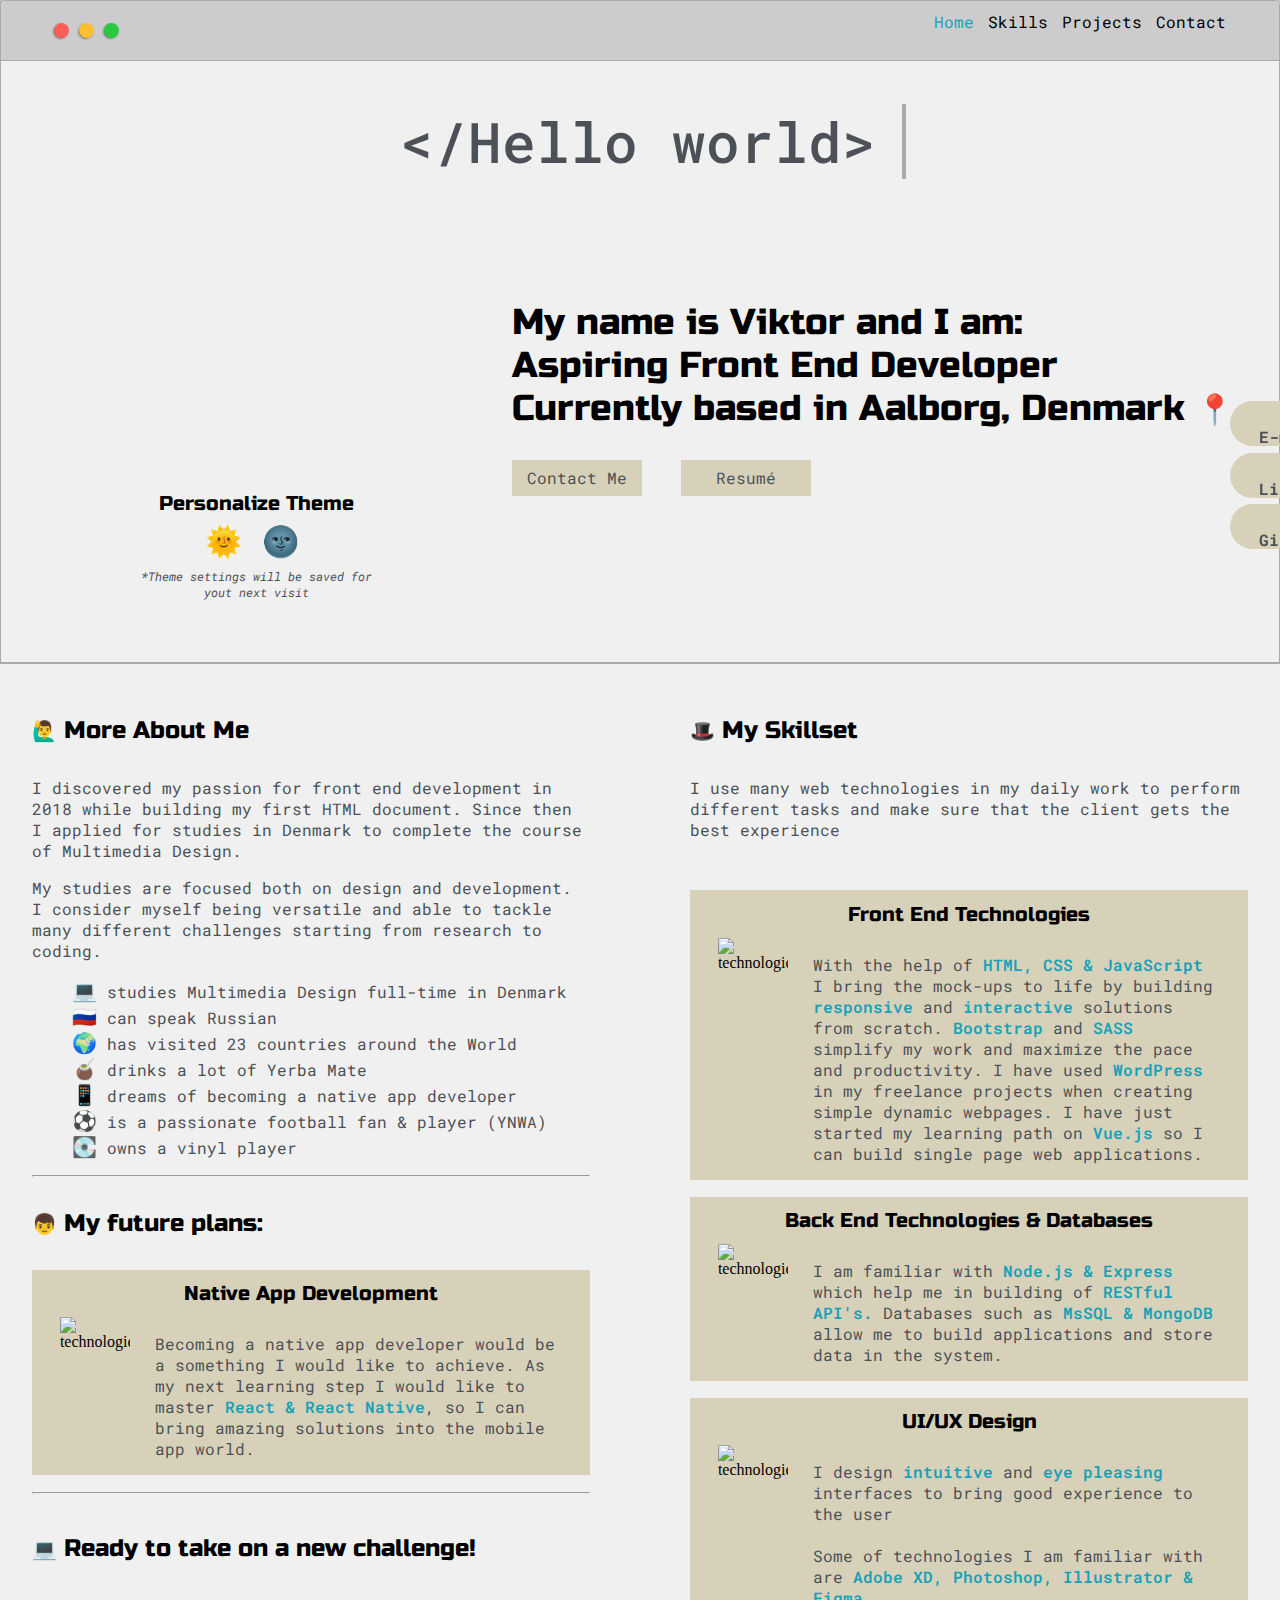
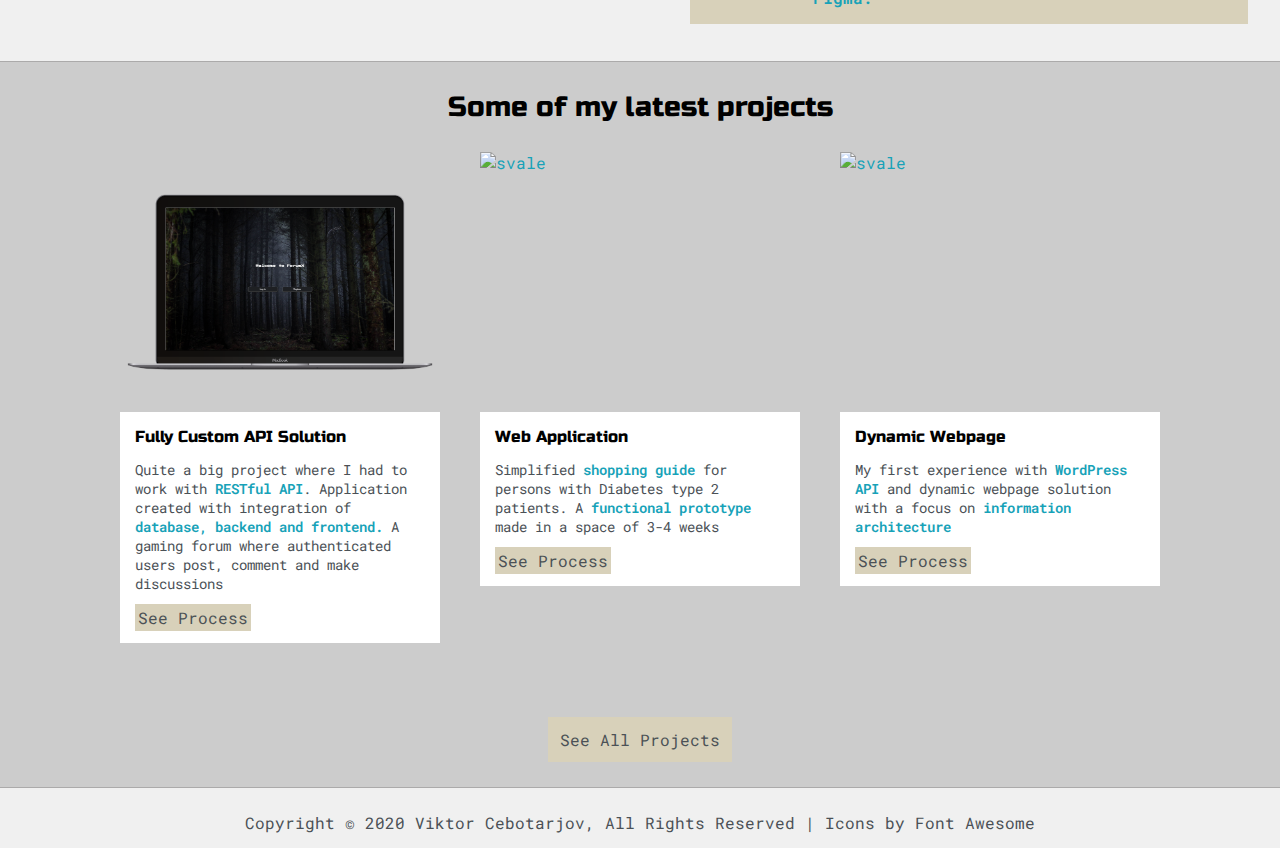
==== commit 20ef53a7: "front page" ====
--- a/index.html
+++ b/index.html
@@ -84,7 +84,7 @@
 
             <div class="right-column">
                 <h2>My name is Viktor and I am:<br>
-                    Front End Developer & UI/UX Designer<br>
+                    Aspiring Front End Developer<br>
                     Currently based in Aalborg, Denmark <span style='font-size:30px;'>&#128205;</span></h2>
                 <div class="hero-links">
                     <a href="contact.html" class="btn">Contact Me</a>
@@ -139,7 +139,7 @@
                     <div id="skill">
                         <h5>Native App Development</h5>
                         <div class="skills-description">
-                            <img src="assets/images/box1.svg" alt="technologies" width="70px">
+                            <img src="assets/images/box4.svg" alt="technologies" width="70px">
                             <p>Becoming a native app developer would be a something I would like to achieve. As my next learning step I would like to master <span class="highlight">React & React Native</span>, so I can bring amazing solutions into the mobile app world.
                         </div>
                     </div>
@@ -172,7 +172,7 @@
                     <div id="skill">
                         <h5>Back End Technologies & Databases</h5>
                         <div class="skills-description">
-                            <img src="assets/images/box1.svg" alt="technologies" width="70px">
+                            <img src="assets/images/box2.svg" alt="technologies" width="70px">
                             <p>I am familiar with <span class="highlight">Node.js & Express</span> which help me in building of <span class="highlight">RESTful API's.</span> Databases such as <span
                                     class="highlight">MsSQL & MongoDB</span> allow me to build applications and store data in the system. </p>
                         </div>
@@ -213,7 +213,7 @@
                 <div>
                     <!-- work 5 -->
                     <div class="post">
-                        <a href="project_4.html"><img src="assets/images/forex_mac.png" alt="ForumX" class="thumbnail"></a>
+                        <a href="project_5.html"><img src="assets/images/forex_mac.png" alt="ForumX" class="thumbnail"></a>
                         <div class="post-preview">
                             <h6 class="post-title">Fully Custom API Solution</h6>
                             <p class="post-intro">Quite a big project where I had to work with <span class="highlight-2">RESTful API</span>.
